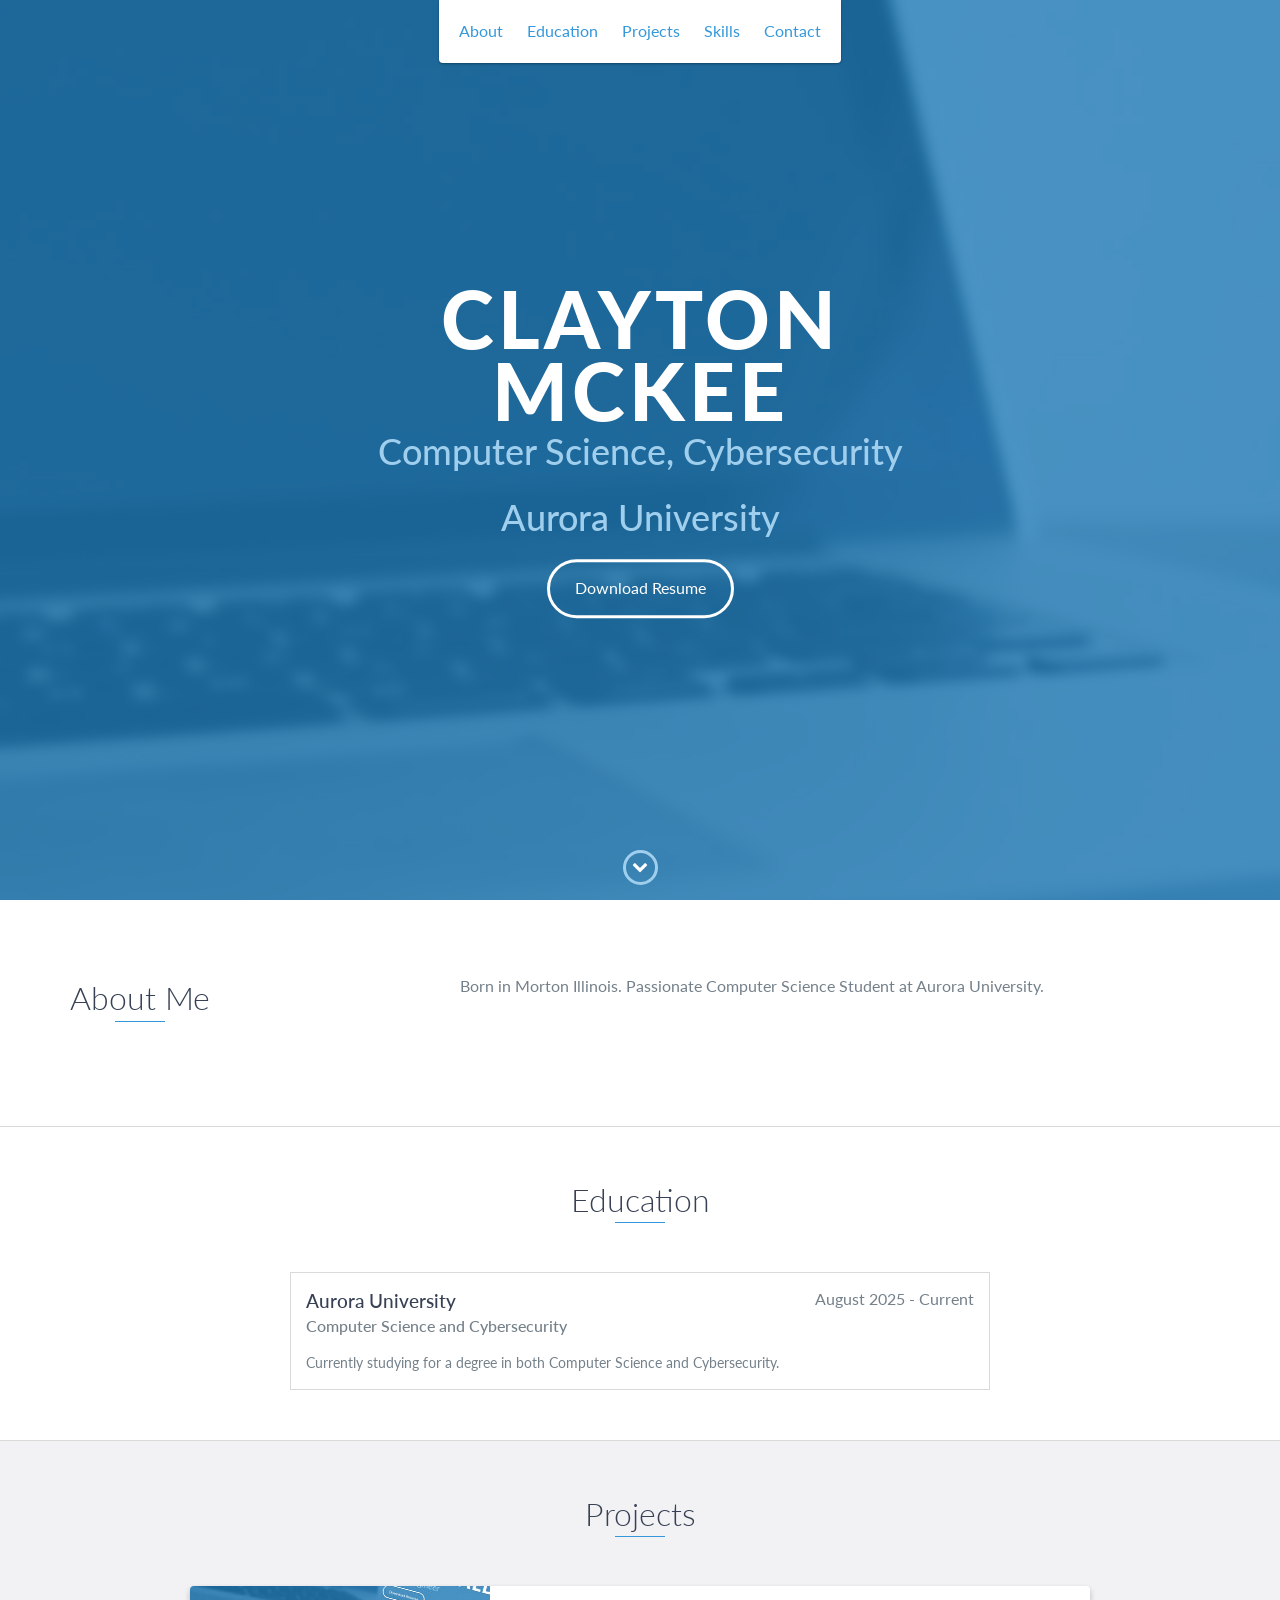
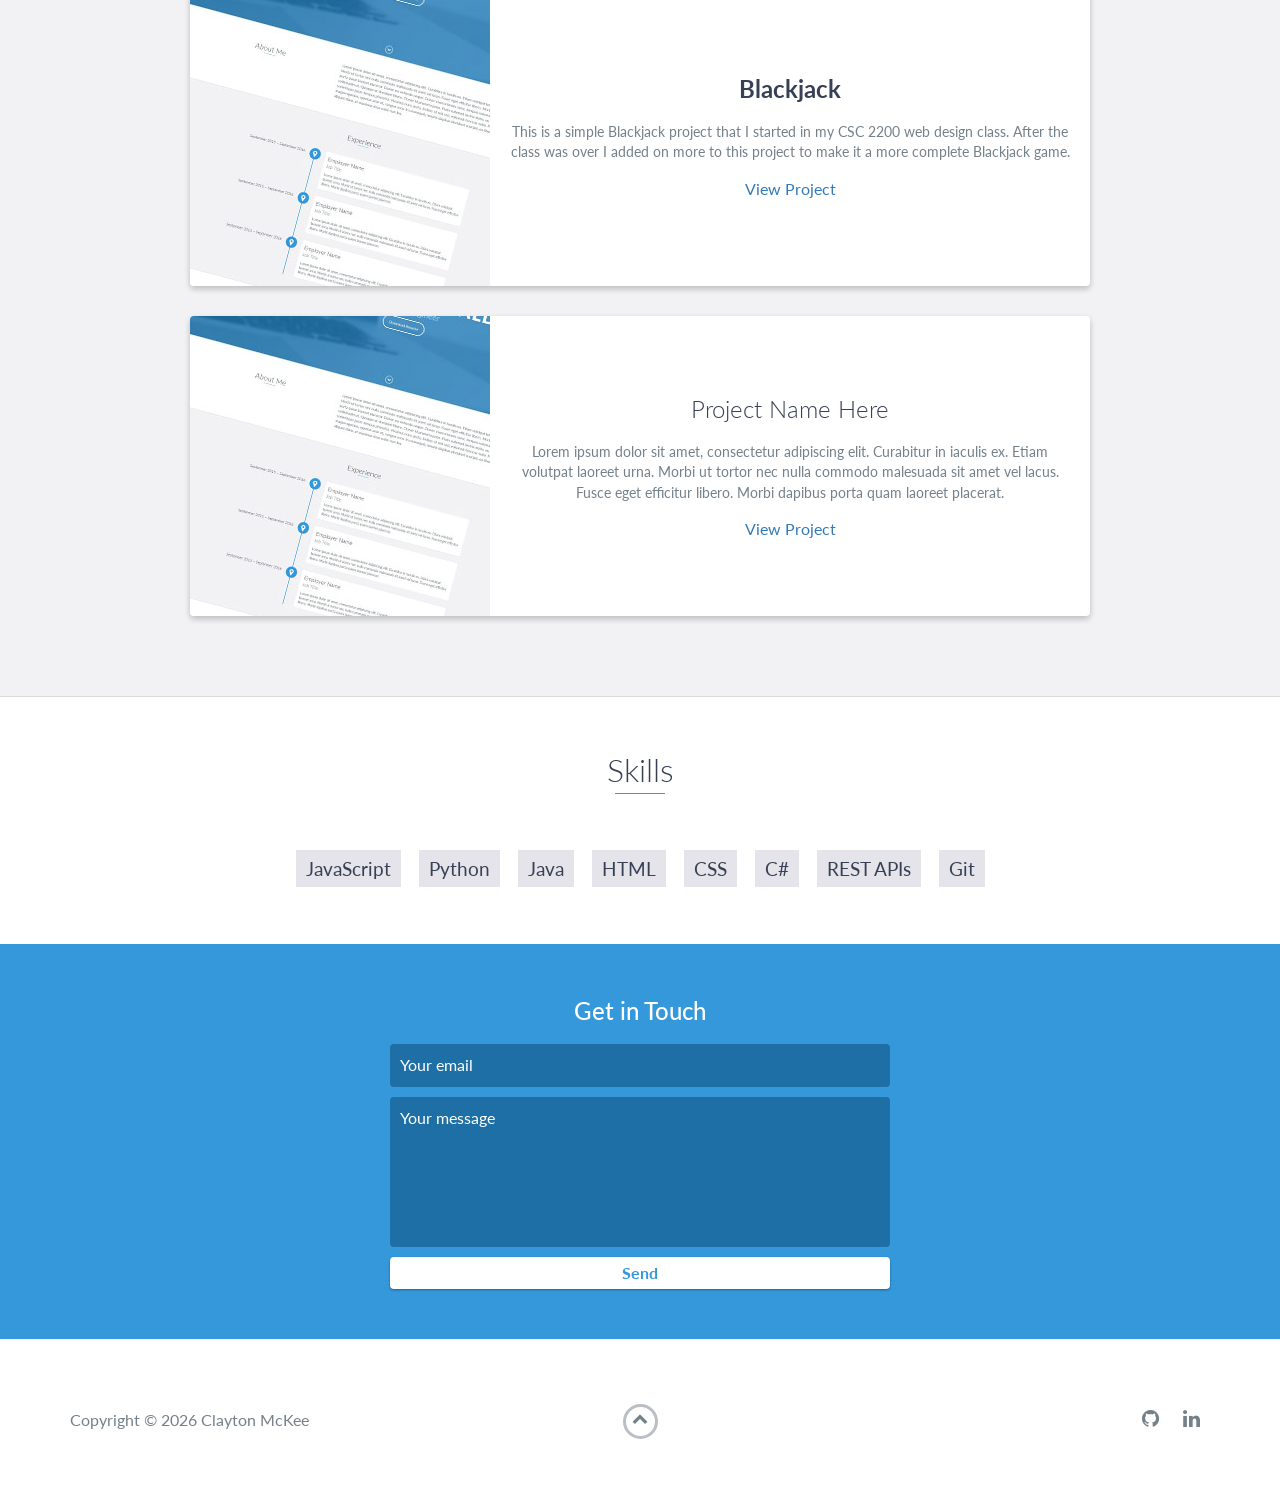
==== index.html @ 738357cd "added blackjack project" ====
<!DOCTYPE html>
<html class="no-js" lang="en">

<head>
    <meta charset="utf-8">
    <meta http-equiv="X-UA-Compatible" content="IE=edge">
    <meta name="viewport" content="width=device-width, initial-scale=1">
    <title>Clayton McKee Portfolio</title>
    <link rel="shortcut icon" href="favicon.ico" type="image/x-icon">
    <link rel="icon" href="favicon.ico" type="image/x-icon">
    <link href="https://fonts.googleapis.com/css?family=Lato:300,400,700,900" rel="stylesheet">
    <link rel="stylesheet" href="libs/font-awesome/css/font-awesome.min.css">
    <link href="css/bootstrap.min.css" rel="stylesheet">
    <link href="css/styles.css" rel="stylesheet">
</head>

<body>
<div id="mobile-menu-open" class="shadow-large">
    <i class="fa fa-bars" aria-hidden="true"></i>
</div>
<!-- End #mobile-menu-toggle -->
<header>
    <div id="mobile-menu-close">
        <span>Close</span> <i class="fa fa-times" aria-hidden="true"></i>
    </div>
    <ul id="menu" class="shadow">
        <li>
            <a href="#about">About</a>
        </li>
<!--        <li>-->
<!--            <a href="#experience">Experience</a>-->
<!--        </li>-->
        <li>
            <a href="#education">Education</a>
        </li>
        <li>
            <a href="#projects">Projects</a>
        </li>
        <li>
            <a href="#skills">Skills</a>
        </li>
        <li>
            <a href="#contact">Contact</a>
        </li>
    </ul>
</header>
<!-- End header -->

<div id="lead">
    <div id="lead-content">
        <h1>Clayton McKee</h1>
        <h2>Computer Science, Cybersecurity</h2>
        <h2>Aurora University</h2>
        <a href="#" class="btn-rounded-white">Download Resume</a>
    </div>
    <!-- End #lead-content -->

    <div id="lead-overlay"></div>

    <div id="lead-down">
            <span>
                <i class="fa fa-chevron-down" aria-hidden="true"></i>
            </span>
    </div>
    <!-- End #lead-down -->
</div>
<!-- End #lead -->

<div id="about">
    <div class="container">
        <div class="row">
            <div class="col-md-4">
                <h2 class="heading">About Me</h2>
            </div>
            <div class="col-md-8">
                <p>
                    Born in Morton Illinois. Passionate Computer Science Student at Aurora University.
                </p>
            </div>
        </div>
    </div>
</div>
<!-- End #about -->

<!--    <div id="experience" class="background-alt">-->
<!--        <h2 class="heading">Experience</h2>-->
<!--        <div id="experience-timeline">-->
<!--            <div data-date="August 2025 – Current">-->
<!--                <h3>Employer Name</h3>-->
<!--                <h4>Job Title</h4>-->
<!--                <p>-->
<!--                    Lorem ipsum dolor sit amet, consectetur adipiscing elit. Curabitur in iaculis ex. Etiam volutpat laoreet urna. Morbi ut tortor nec nulla commodo malesuada sit amet vel lacus. Fusce eget efficitur libero. Morbi dapibus porta quam laoreet placerat.-->
<!--                </p>-->
<!--            </div>-->

<!--            <div data-date="September 2015 – September 2016">-->
<!--                <h3>Employer Name</h3>-->
<!--                <h4>Job Title</h4>-->
<!--                <p>-->
<!--                    Lorem ipsum dolor sit amet, consectetur adipiscing elit. Curabitur in iaculis ex. Etiam volutpat laoreet urna. Morbi ut tortor nec nulla commodo malesuada sit amet vel lacus. Fusce eget efficitur libero. Morbi dapibus porta quam laoreet placerat.-->
<!--                </p>-->
<!--            </div>-->

<!--            <div data-date="September 2015 – September 2016">-->
<!--                <h3>Employer Name</h3>-->
<!--                <h4>Job Title</h4>-->
<!--                <p>-->
<!--                    Lorem ipsum dolor sit amet, consectetur adipiscing elit. Curabitur in iaculis ex. Etiam volutpat laoreet urna. Morbi ut tortor nec nulla commodo malesuada sit amet vel lacus. Fusce eget efficitur libero. Morbi dapibus porta quam laoreet placerat.-->
<!--                </p>-->
<!--            </div>-->
<!--        </div>-->
<!--    </div>-->
<!-- End #experience -->

<div id="education">
    <h2 class="heading">Education</h2>
    <div class="education-block">
        <h3>Aurora University</h3>
        <span class="education-date">August 2025 - Current</span>
        <h4>Computer Science and Cybersecurity</h4>
        <p>
            Currently studying for a degree in both Computer Science and Cybersecurity.
        </p>
    </div>
    <!-- End .education-block -->

    <!--        <div class="education-block">-->
    <!--            <h3>University of Ottawa</h3>-->
    <!--            <span class="education-date">Sept 2016 - Sept 2017</span>-->
    <!--            <h4>Bachelor of Science in Computer Science</h4>-->
    <!--            <ul>-->
    <!--                <li>-->
    <!--                    Lorem ipsum dolor sit amet, consectetur adipiscing elit.-->
    <!--                </li>-->
    <!--                <li>-->
    <!--                    Lorem ipsum dolor sit amet, consectetur adipiscing elit.-->
    <!--                </li>-->
    <!--                <li>-->
    <!--                    Lorem ipsum dolor sit amet, consectetur adipiscing elit.-->
    <!--                </li>-->
    <!--            </ul>-->
    <!--        </div>-->
    <!-- End .education-block -->
</div>
<!-- End #education -->

<div id="projects" class="background-alt">
    <h2 class="heading">Projects</h2>
    <div class="container">
        <div class="row">
            <div class="project shadow-large">
                <div class="project-image">
                    <img src="images/project.jpg"/>
                </div>
                <!-- End .project-image -->
                <div class="project-info">
                    <h3><b>Blackjack</b></h3>
                    <p>
                        This is a simple Blackjack project that I started in my CSC 2200 web design class.
                        After the class was over I added on more to this project to make it a more complete Blackjack game.
                    </p>
                    <a href="http://45.55.136.114/~cmckee01/CardGameProject/BlackJackAsgn.html">View Project</a>
                </div>
                <!-- End .project-info -->
            </div>
            <!-- End .project -->

            <div class="project shadow-large">
                <div class="project-image">
                    <img src="images/project.jpg"/>
                </div>
                <!-- End .project-image -->
                <div class="project-info">
                    <h3>Project Name Here</h3>
                    <p>
                        Lorem ipsum dolor sit amet, consectetur adipiscing elit. Curabitur in iaculis ex. Etiam volutpat
                        laoreet urna. Morbi ut tortor nec nulla commodo malesuada sit amet vel lacus. Fusce eget
                        efficitur libero. Morbi dapibus porta quam laoreet placerat.
                    </p>
                    <a href="#">View Project</a>
                </div>
                <!-- End .project-info -->
            </div>
            <!-- End .project -->
        </div>
    </div>
</div>
<!-- End #projects -->

<div id="skills">
    <h2 class="heading">Skills</h2>
    <ul>
        <li>JavaScript</li>
        <li>Python</li>
        <li>Java</li>
        <li>HTML</li>
        <li>CSS</li>
        <li>C#</li>
        <li>REST APIs</li>
        <li>Git</li>
    </ul>
</div>
<!-- End #skills -->

<div id="contact">
    <h2>Get in Touch</h2>
    <div id="contact-form">
        <form method="POST" action="https://formspree.io/f/xpqbwrgk">
            <input type="hidden" name="_subject" value="Contact request from personal website"/>
            <input type="email" name="_replyto" placeholder="Your email" required>
            <textarea name="message" placeholder="Your message" required></textarea>
            <button type="submit">Send</button>
        </form>
    </div>
    <!-- End #contact-form -->
</div>
<!-- End #contact -->

<footer>
    <div class="container">
        <div class="row">
            <div class="col-sm-5 copyright">
                <p>
                    Copyright &copy; 2026 Clayton McKee
                </p>
            </div>
            <div class="col-sm-2 top">
                    <span id="to-top">
                        <i class="fa fa-chevron-up" aria-hidden="true"></i>
                    </span>
            </div>
            <div class="col-sm-5 social">
                <ul>
                    <li>
                        <a href="https://github.com/cmckee318?tab=overview&from=2026-04-01&to=2026-04-29" target="_blank"><i class="fa fa-github"
                                                                         aria-hidden="true"></i></a>
                    </li>
<!--                    <li>-->
<!--                        <a href="https://stackoverflow.com/" target="_blank"><i class="fa fa-stack-overflow"-->
<!--                                                                                aria-hidden="true"></i></a>-->
<!--                    </li>-->
                    <li>
                        <a href="https://www.linkedin.com/in/clayton-mckee-5b3995396/" target="_blank"><i class="fa fa-linkedin"
                                                                           aria-hidden="true"></i></a>
                    </li>
<!--                    <li>-->
<!--                        <a href="https://www.facebook.com/" target="_blank"><i class="fa fa-facebook"-->
<!--                                                                               aria-hidden="true"></i></a>-->
<!--                    </li>-->
<!--                    <li>-->
<!--                        <a href="https://twitter.com/" target="_blank"><i class="fa fa-twitter" aria-hidden="true"></i></a>-->
<!--                    </li>-->
<!--                    <li>-->
<!--                        <a href="https://plus.google.com/" target="_blank"><i class="fa fa-google-plus"-->
<!--                                                                              aria-hidden="true"></i></a>-->
<!--                    </li>-->
                </ul>
            </div>
        </div>
    </div>
</footer>
<!-- End footer -->

<script src="https://ajax.googleapis.com/ajax/libs/jquery/1.12.4/jquery.min.js"></script>
<script src="js/scripts.min.js"></script>
</body>

</html>
---- css/styles.css ----
/*!
    Title: Dev Portfolio Template
    Version: 1.2.2
    Last Change: 03/25/2020
    Author: Ryan Fitzgerald
    Repo: https://github.com/RyanFitzgerald/devportfolio-template
    Issues: https://github.com/RyanFitzgerald/devportfolio-template/issues

    Description: This file contains all the styles associated with the page
    that don't come from third party libraries. This file gets compiled using
    Gulp and send to the /css folder which is then loaded on the page.
*/body{font-family:'Lato', sans-serif;font-size:16px}body.active{overflow:hidden;z-index:-1}.no-js #experience-timeline>div{background:#fff;padding:10px;margin-bottom:10px;border:1px solid #dcd9d9}.no-js #experience-timeline>div h3{font-size:1.5em;font-weight:300;color:#374054;display:inline-block;margin:0}.no-js #experience-timeline>div h4{font-size:1.2em;font-weight:300;color:#7e8890;margin:0 0 15px 0}.no-js #experience-timeline>div p{color:#74808a;font-size:0.9em;margin:0}.no-js #experience-timeline:before,.no-js #experience-timeline:after{content:none}@keyframes dropHeader{0%{transform:translateY(-100%)}100%{transform:translateY(0)}}header{position:absolute;top:0;left:0;right:0;text-align:center;z-index:10;animation-name:dropHeader;animation-iteration-count:1;animation-timing-function:ease;animation-duration:0.75s}header ul{display:inline-block;background:#fff;text-align:center;padding:10px;margin:0;border-bottom-right-radius:4px;border-bottom-left-radius:4px}header li{display:inline-block}header a{display:block;color:#3498db;padding:10px}header a:hover{color:#217dbb;text-decoration:none;background:#eee;border-radius:4px}header a:focus{color:#3498db;text-decoration:none}header.active{display:block}header.sticky{position:fixed;z-index:999}#menu.active{display:block}#mobile-menu-open{display:none;cursor:pointer;position:fixed;right:15px;top:10px;color:#3498db;font-size:1.5em;z-index:20;padding:0 7px;border-radius:4px;background:#fff}#mobile-menu-close{display:none;text-align:right;width:100%;background:#fff;font-size:1.5em;padding-right:15px;padding-top:10px;cursor:pointer;color:#3498db}#mobile-menu-close span{font-size:0.5em;text-transform:uppercase}#mobile-menu-close i{vertical-align:middle}footer{padding:50px 0}.copyright{padding-top:20px}.copyright p{margin:0;color:#74808a}.top{text-align:center}.top span{cursor:pointer;display:block;margin:15px auto 0 auto;width:35px;height:35px;border-radius:50%;border:3px solid #b9bfc4;text-align:center}.top i{color:#74808a}.social{text-align:right}.social ul{margin:5px 0 0 0;padding:0}.social li{display:inline-block;font-size:1.25em;list-style:none}.social a{display:block;color:#74808a;padding:10px}.social a:hover{color:#3498db}.btn-rounded-white{display:inline-block;color:#fff;padding:15px 25px;border:3px solid #fff;border-radius:30px;transition:.5s ease all}.btn-rounded-white:hover{color:#3498db;background:#fff;text-decoration:none}.shadow{box-shadow:0 1px 3px rgba(0,0,0,0.12),0 1px 2px rgba(0,0,0,0.24)}.shadow-large{box-shadow:0 3px 6px rgba(0,0,0,0.08),0 3px 6px rgba(0,0,0,0.15)}.heading{position:relative;display:inline-block;font-size:2em;font-weight:300;margin:0 0 30px 0}.heading:after{position:absolute;content:'';top:100%;height:1px;width:50px;left:0;right:0;margin:0 auto;background:#3498db}.background-alt{background:#f2f2f5}#lead{position:relative;height:100vh;min-height:500px;max-height:1080px;background:url(../images/lead-bg.jpg);background-size:cover;padding:15px;overflow:hidden}#lead-content{position:absolute;z-index:10;top:50%;left:50%;transform:translate(-50%, -50%);text-align:center}#lead-content h1,#lead-content h2{margin:0}#lead-content h1{color:#fff;font-weight:900;font-size:5em;text-transform:uppercase;letter-spacing:0.05em;line-height:0.9em}#lead-content h2{color:#a0cfee;font-weight:500;font-size:2.25em;margin-bottom:15px}#lead-overlay{position:absolute;height:100%;width:100%;top:0;right:0;bottom:0;left:0;background:rgba(33,125,187,0.8);z-index:1}#lead-down{position:absolute;left:0;right:0;width:100%;text-align:center;z-index:10;bottom:15px;color:#fff}#lead-down span{cursor:pointer;display:block;margin:0 auto;width:35px;height:35px;border-radius:50%;border:3px solid #a0cfee;text-align:center}#lead-down i{animation:pulsate 1.5s ease;animation-iteration-count:infinite;padding-top:5px}@keyframes pulsate{0%{transform:scale(1, 1)}50%{transform:scale(1.2, 1.2)}100%{transform:scale(1, 1)}}#about{padding:75px 15px;border-bottom:1px solid #dcd9d9}#about h2{color:#374054}#about p{color:#74808a;margin:0}#experience{padding:50px 15px;text-align:center;border-bottom:1px solid #dcd9d9}#experience h2{color:#374054}#experience-timeline{margin:30px auto 0 auto;position:relative;max-width:1000px}#experience-timeline:before{position:absolute;content:'';top:0;bottom:0;left:303px;right:auto;height:100%;width:3px;background:#3498db;z-index:0}#experience-timeline:after{position:absolute;content:'';width:3px;height:40px;background:#3498db;background:linear-gradient(to bottom, #3498db, rgba(52,152,219,0));top:100%;left:303px}.vtimeline-content{margin-left:350px;background:#fff;border:1px solid #e6e6e6;padding:15px;border-radius:3px;text-align:left}.vtimeline-content h3{font-size:1.5em;font-weight:300;color:#374054;display:inline-block;margin:0}.vtimeline-content h4{font-size:1.2em;font-weight:300;color:#7e8890;margin:0 0 15px 0}.vtimeline-content p{color:#74808a;font-size:0.9em;margin:0}.vtimeline-point{position:relative;display:block;vertical-align:top;margin-bottom:30px}.vtimeline-icon{position:relative;color:#fff;width:50px;height:50px;background:#3498db;border-radius:50%;float:left;z-index:99;margin-left:280px}.vtimeline-icon i{display:block;font-size:2em;margin-top:10px}.vtimeline-date{width:260px;text-align:right;position:absolute;left:0;top:10px;font-weight:300;color:#374054}#education{padding:50px 15px 20px 15px;border-bottom:1px solid #dcd9d9;text-align:center}#education h2{color:#374054;margin-bottom:50px}.education-block{max-width:700px;margin:0 auto 30px auto;padding:15px;border:1px solid #dcd9d9;text-align:left}.education-block h3{font-weight:500;float:left;margin:0;color:#374054}.education-block span{color:#74808a;float:right}.education-block h4{color:#74808a;clear:both;font-weight:500;margin:0 0 15px 0}.education-block p,.education-block ul{margin:0;color:#74808a;font-size:0.9em}.education-block ul{padding:0 0 0 15px}#projects{padding:50px 15px;border-bottom:1px solid #dcd9d9;text-align:center}#projects h2{color:#374054;margin-bottom:50px}.project{position:relative;max-width:900px;margin:0 auto 30px auto;overflow:hidden;background:#fff;border-radius:4px}.project-image{float:left}.project-info{position:absolute;top:50%;transform:translateY(-50%);margin-left:300px;padding:15px}.project-info h3{font-size:1.5em;font-weight:300;color:#374054;margin:0 0 15px 0}.project-info p{color:#74808a;margin:0 0 15px 0;font-size:0.9em}.no-image .project-info{position:relative;margin:0;padding:30px 15px;transform:none}#more-projects{display:none}#skills{padding:50px 15px;text-align:center}#skills h2{color:#374054;margin-bottom:50px}#skills ul{display:block;margin:0 auto;padding:0;max-width:800px}#skills li{display:inline-block;margin:7px;padding:5px 10px;color:#374054;background:#e4e4ea;list-style:none;cursor:default;font-size:1.2em}#contact{padding:50px 15px;background:#3498db;text-align:center}#contact h2{margin:0 0 15px 0;color:#fff;font-weight:500}#contact-form{max-width:500px;margin:0 auto}#contact-form input,#contact-form textarea{display:block;width:100%;padding:10px;border-radius:4px;border:none;margin-bottom:10px;background:#1d6fa5;color:#fff;transition:.5s ease all}#contact-form input::-webkit-input-placeholder,#contact-form textarea::-webkit-input-placeholder{color:#fff}#contact-form input:-moz-placeholder,#contact-form textarea:-moz-placeholder{color:#fff;opacity:1}#contact-form input::-moz-placeholder,#contact-form textarea::-moz-placeholder{color:#fff;opacity:1}#contact-form input:-ms-input-placeholder,#contact-form textarea:-ms-input-placeholder{color:#fff}#contact-form input:focus,#contact-form textarea:focus{outline:none;background:#16527a}#contact-form textarea{height:150px;resize:none}#contact-form button{display:block;width:100%;background:#fff;border-radius:4px;padding:5px 10px;border:none;color:#3498db;font-weight:700;box-shadow:0 1px 3px rgba(0,0,0,0.12),0 1px 2px rgba(0,0,0,0.24);transition:.5s ease all}#contact-form button:hover{box-shadow:0 10px 20px rgba(0,0,0,0.19),0 6px 6px rgba(0,0,0,0.23)}.optional-section{padding:50px 15px;text-align:center;border-top:1px solid #dcd9d9}.optional-section h2{color:#374054}.optional-section-block{max-width:700px;margin:0 auto 30px auto;padding:15px;border:1px solid #dcd9d9;background:#fff;text-align:left}.optional-section-block h3{font-weight:500;margin:0 0 15px 0;color:#374054}.optional-section-block h4{color:#74808a;clear:both;font-weight:500;margin:0 0 15px 0}.optional-section-block p,.optional-section-block ul{margin:0 0 15px 0;color:#74808a;font-size:0.9em}.optional-section-block ul{padding:0 0 0 15px}@media only screen and (max-width: 750px){#experience-timeline:before,#experience-timeline:after{left:23px}.vtimeline-date{width:auto;text-align:left;position:relative;margin-bottom:15px;display:block;margin-left:70px}.vtimeline-icon{margin-left:0}.vtimeline-content{margin-left:70px}}@media only screen and (max-width: 992px){#lead{height:auto;min-height:auto;max-height:auto;padding:100px 15px}#lead-content{position:relative;transform:none;left:auto;top:auto}#lead-content h1{font-size:3em}#lead-content h2{font-size:1.75em}#about{text-align:center}#about p{text-align:left}}@media only screen and (max-width: 768px){header{position:fixed;display:none;z-index:999;animation:none;bottom:0;height:100%}#mobile-menu-open,#mobile-menu-close{display:block}#menu{height:100%;overflow-y:auto;box-shadow:none;border-radius:0;width:100%}#menu li{display:block;margin-bottom:10px}#lead-content h1{font-size:2em}#lead-content h2{font-size:1.3em}#lead-content a{padding:10px 20px}#lead-down{display:none}.education-block h3,.education-block span{float:none}.project-image{display:none}.project-info{position:relative;margin:0;padding:30px 15px;top:auto;transform:none}footer{text-align:center}.social{text-align:center}}@media only screen and (max-width: 480px){#lead-content h1{font-size:1.5em}#lead-content h2{font-size:1em}#lead-content a{font-size:0.9em;padding:5px 10px}}
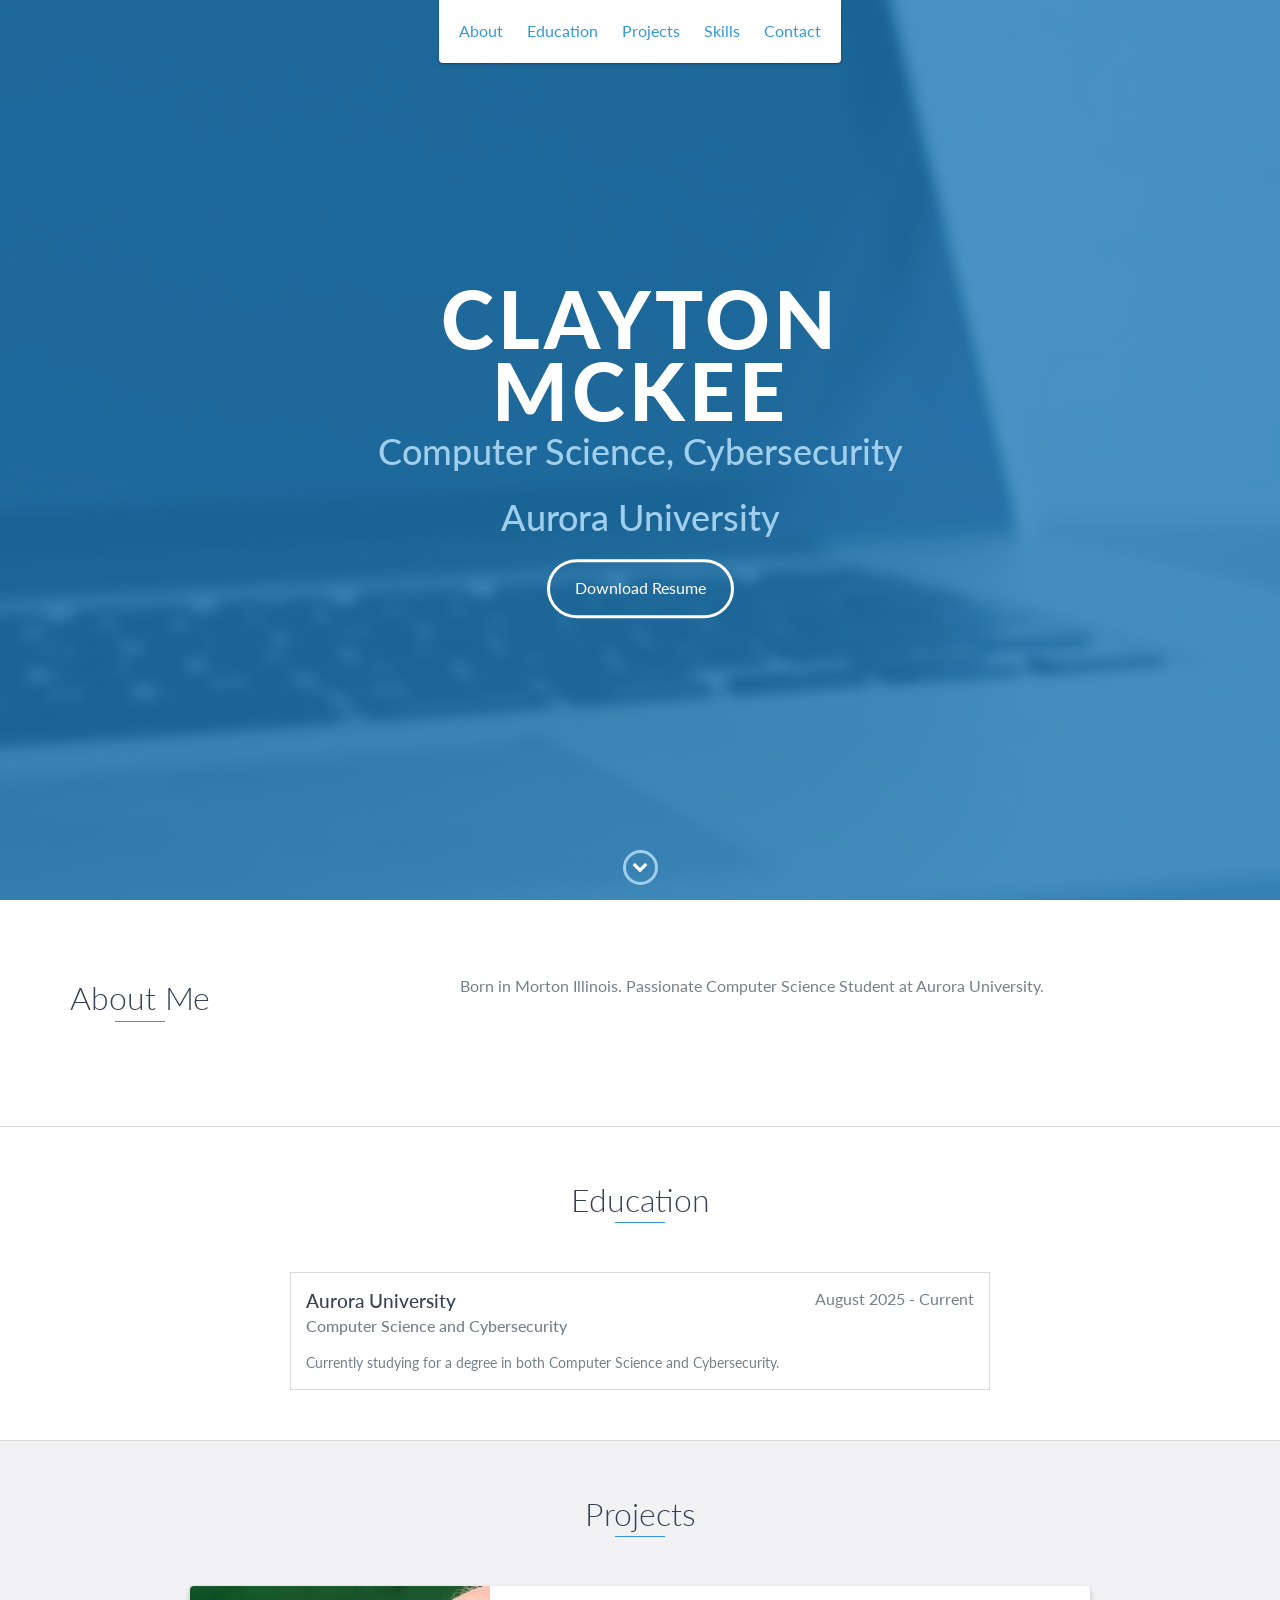
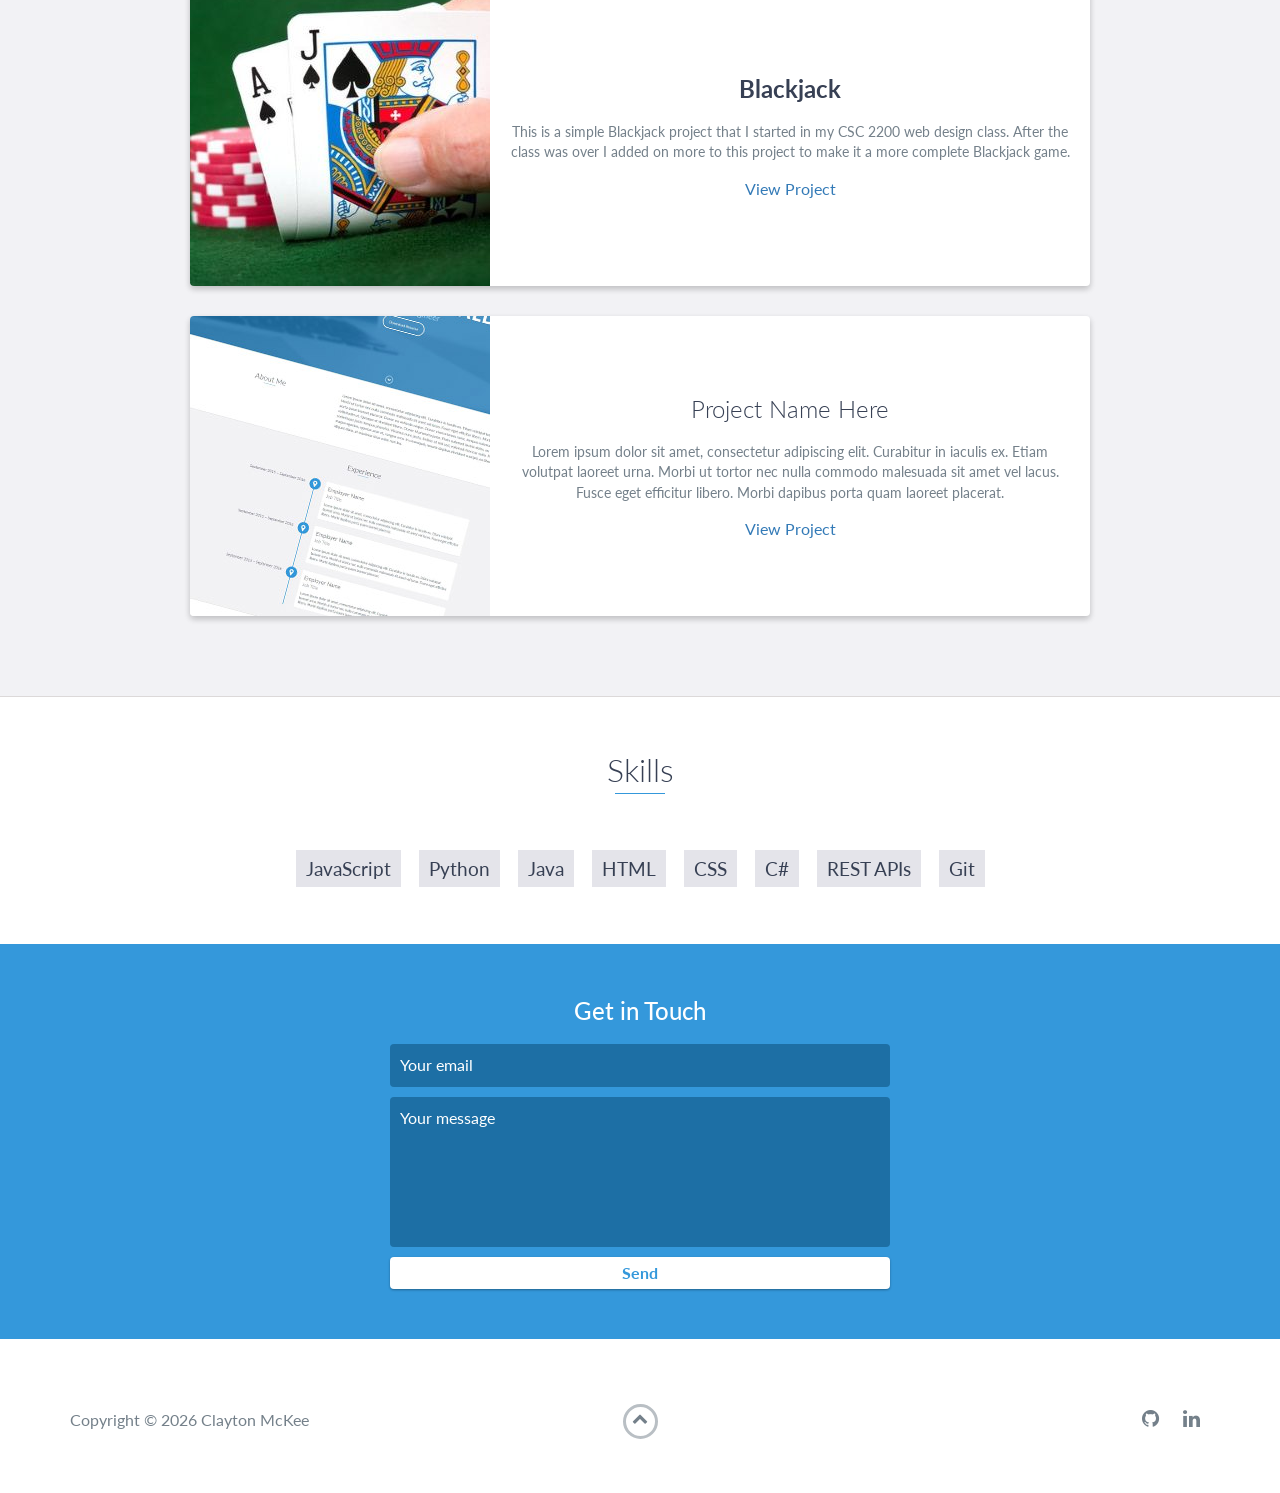
==== commit dbf1da51: "Blackjack section of project done" ====
--- a/index.html
+++ b/index.html
@@ -150,7 +150,7 @@
         <div class="row">
             <div class="project shadow-large">
                 <div class="project-image">
-                    <img src="images/project.jpg"/>
+                    <img src="images/BlackJackImg.jpg"/>
                 </div>
                 <!-- End .project-image -->
                 <div class="project-info">
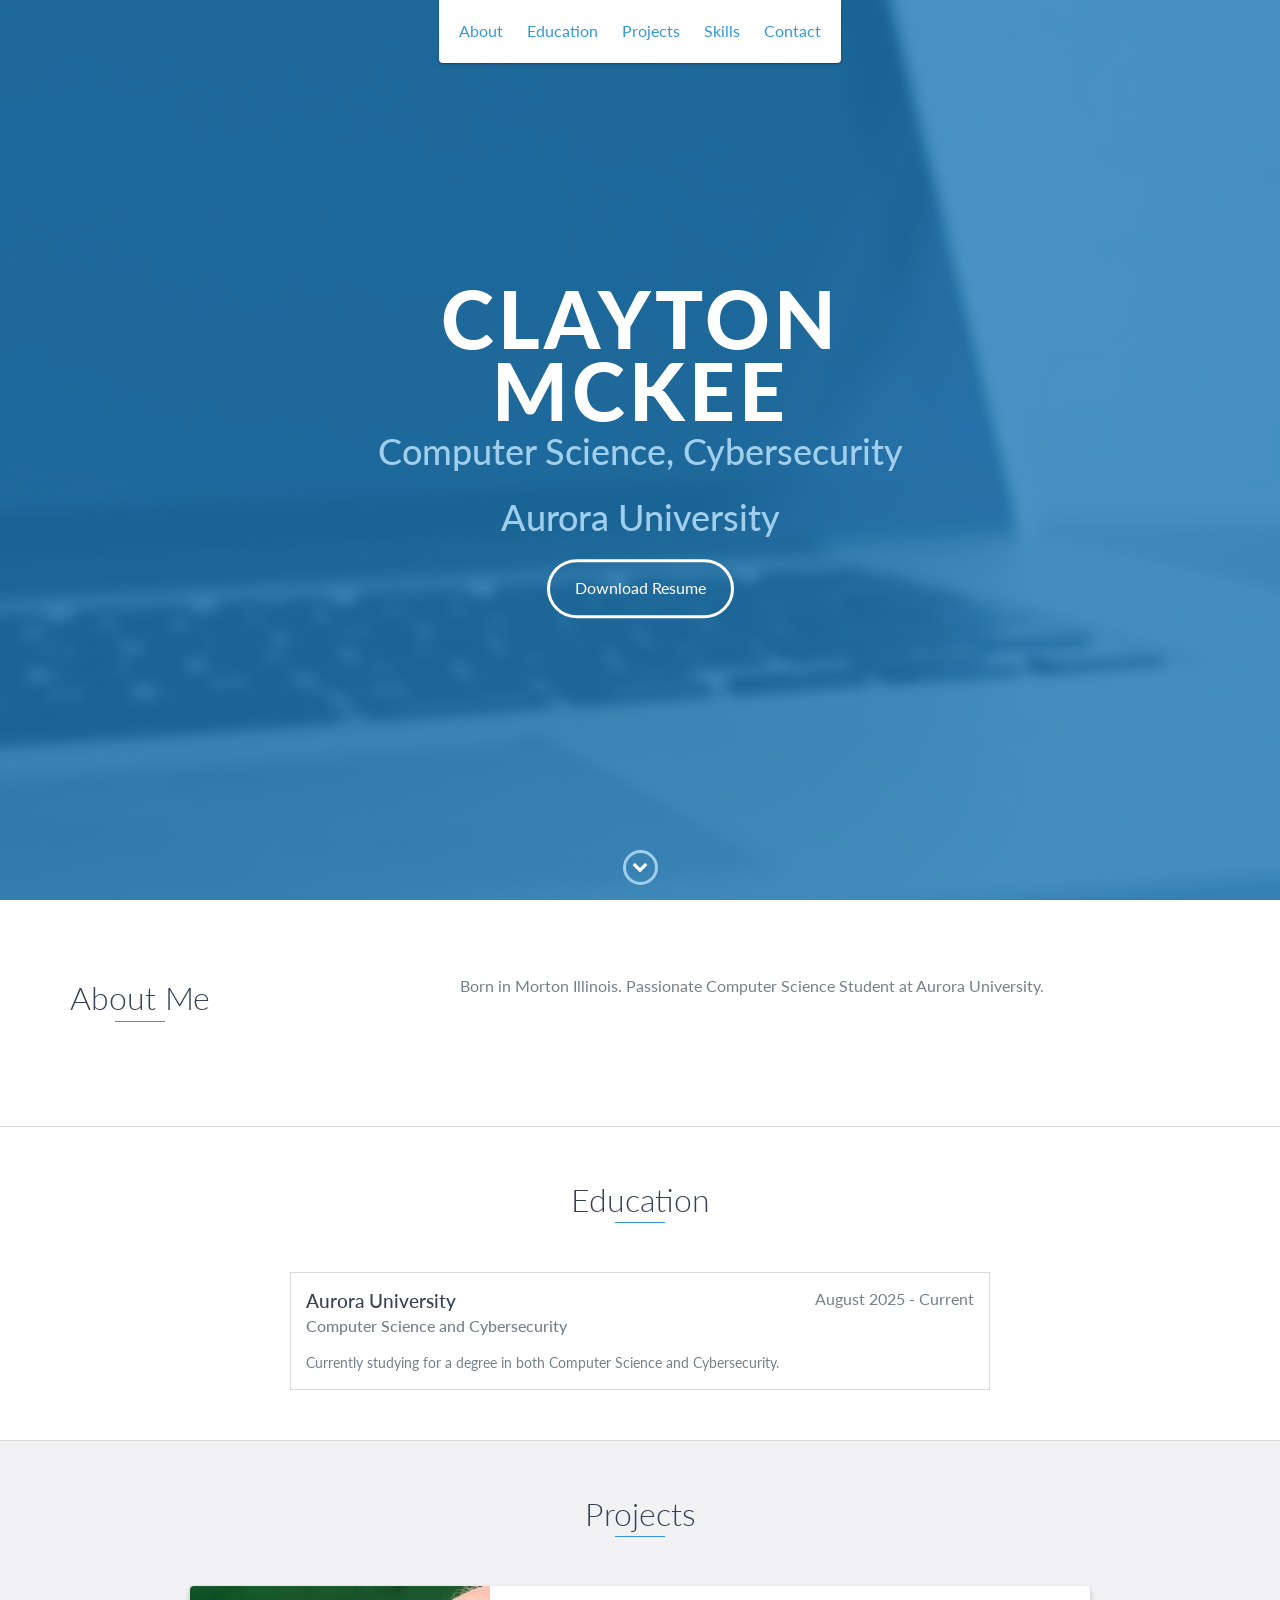
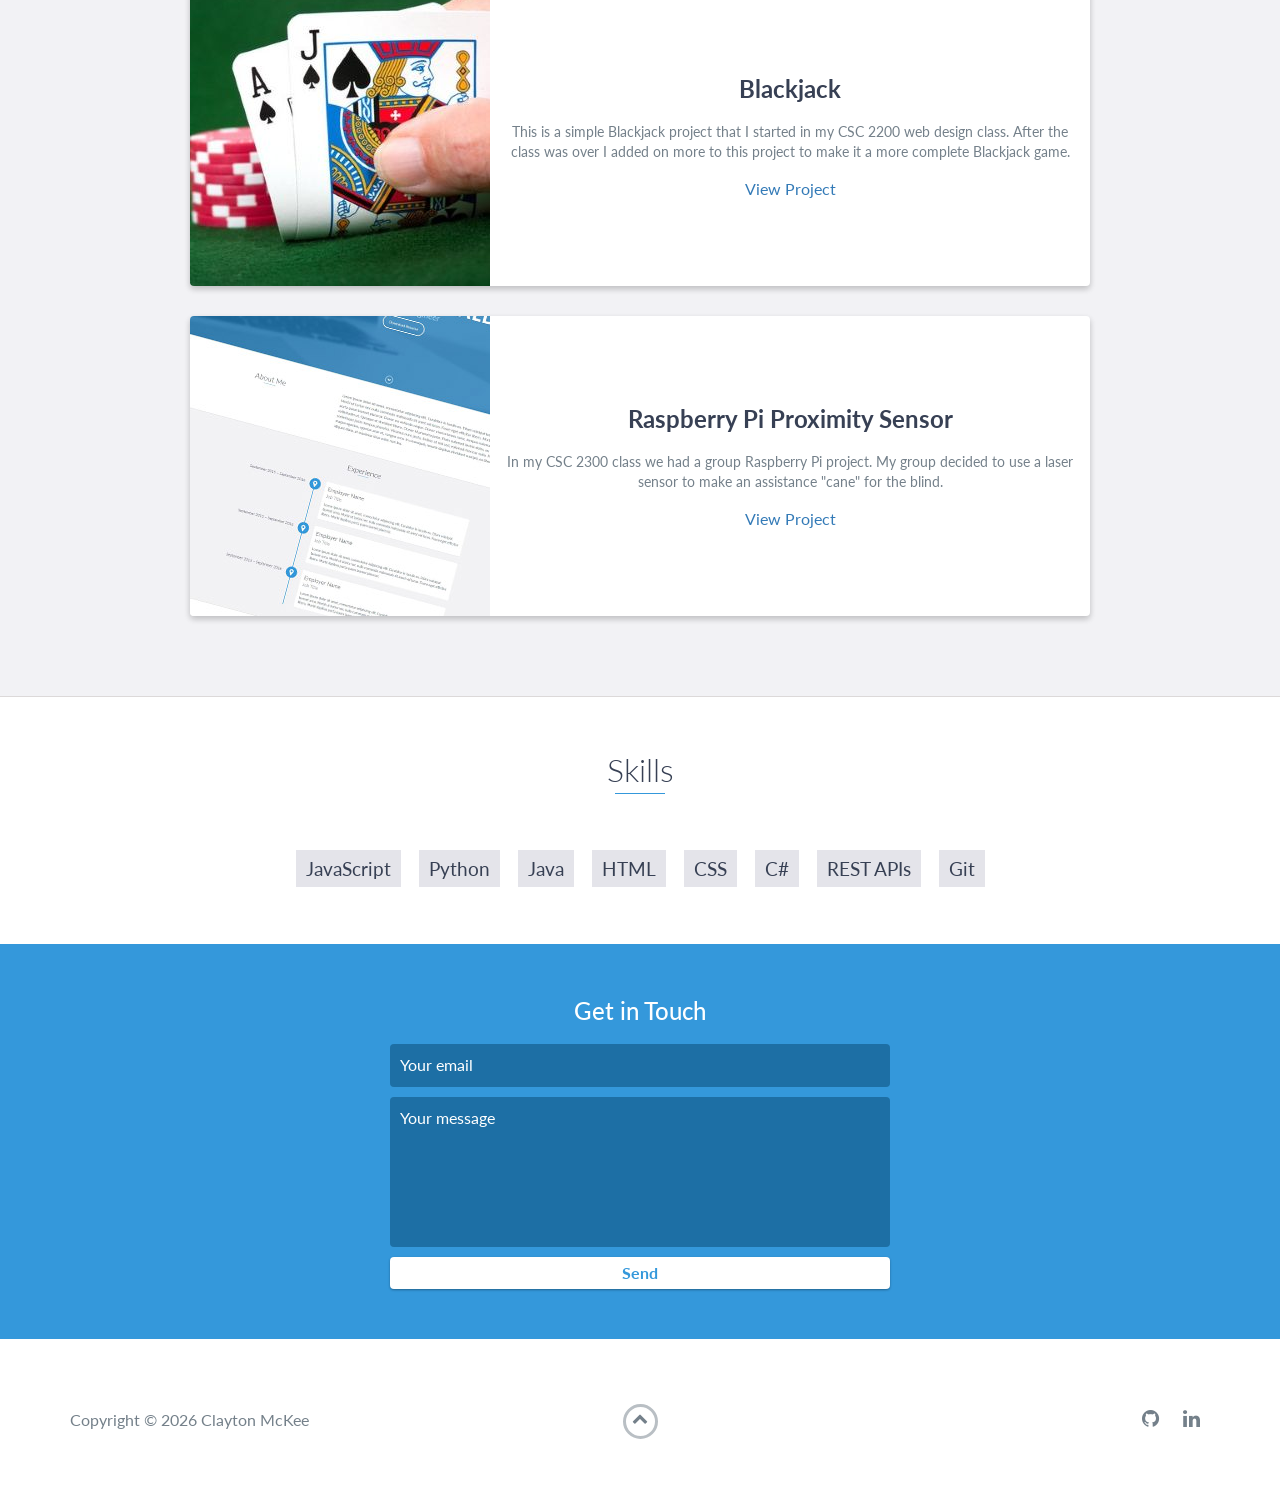
==== commit 6a4fe8d0: "CSC2300 Project Started" ====
--- a/index.html
+++ b/index.html
@@ -171,13 +171,12 @@
                 </div>
                 <!-- End .project-image -->
                 <div class="project-info">
-                    <h3>Project Name Here</h3>
+                    <h3><b>Raspberry Pi Proximity Sensor</b></h3>
                     <p>
-                        Lorem ipsum dolor sit amet, consectetur adipiscing elit. Curabitur in iaculis ex. Etiam volutpat
-                        laoreet urna. Morbi ut tortor nec nulla commodo malesuada sit amet vel lacus. Fusce eget
-                        efficitur libero. Morbi dapibus porta quam laoreet placerat.
+                        In my CSC 2300 class we had a group Raspberry Pi project.
+                        My group decided to use a laser sensor to make an assistance "cane" for the blind.
                     </p>
-                    <a href="#">View Project</a>
+                    <a href="/CSC2300project.html">View Project</a>
                 </div>
                 <!-- End .project-info -->
             </div>
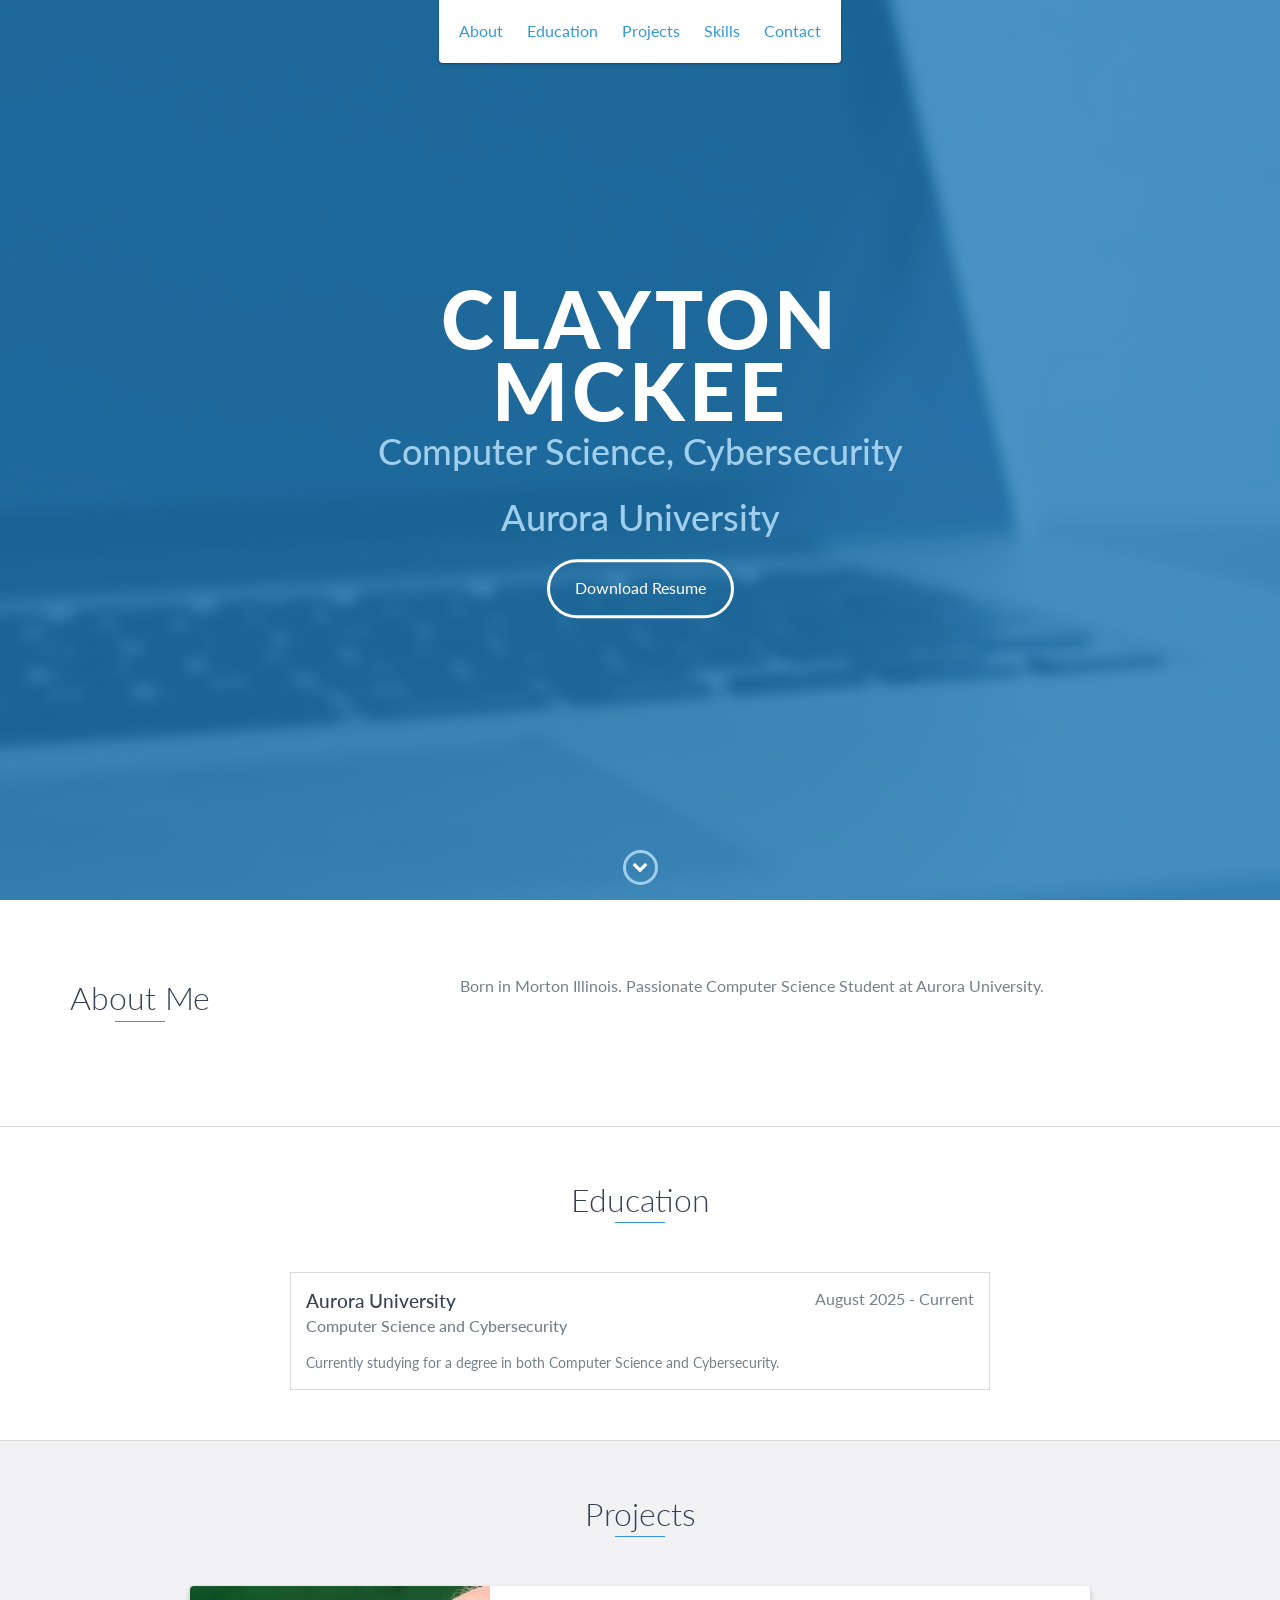
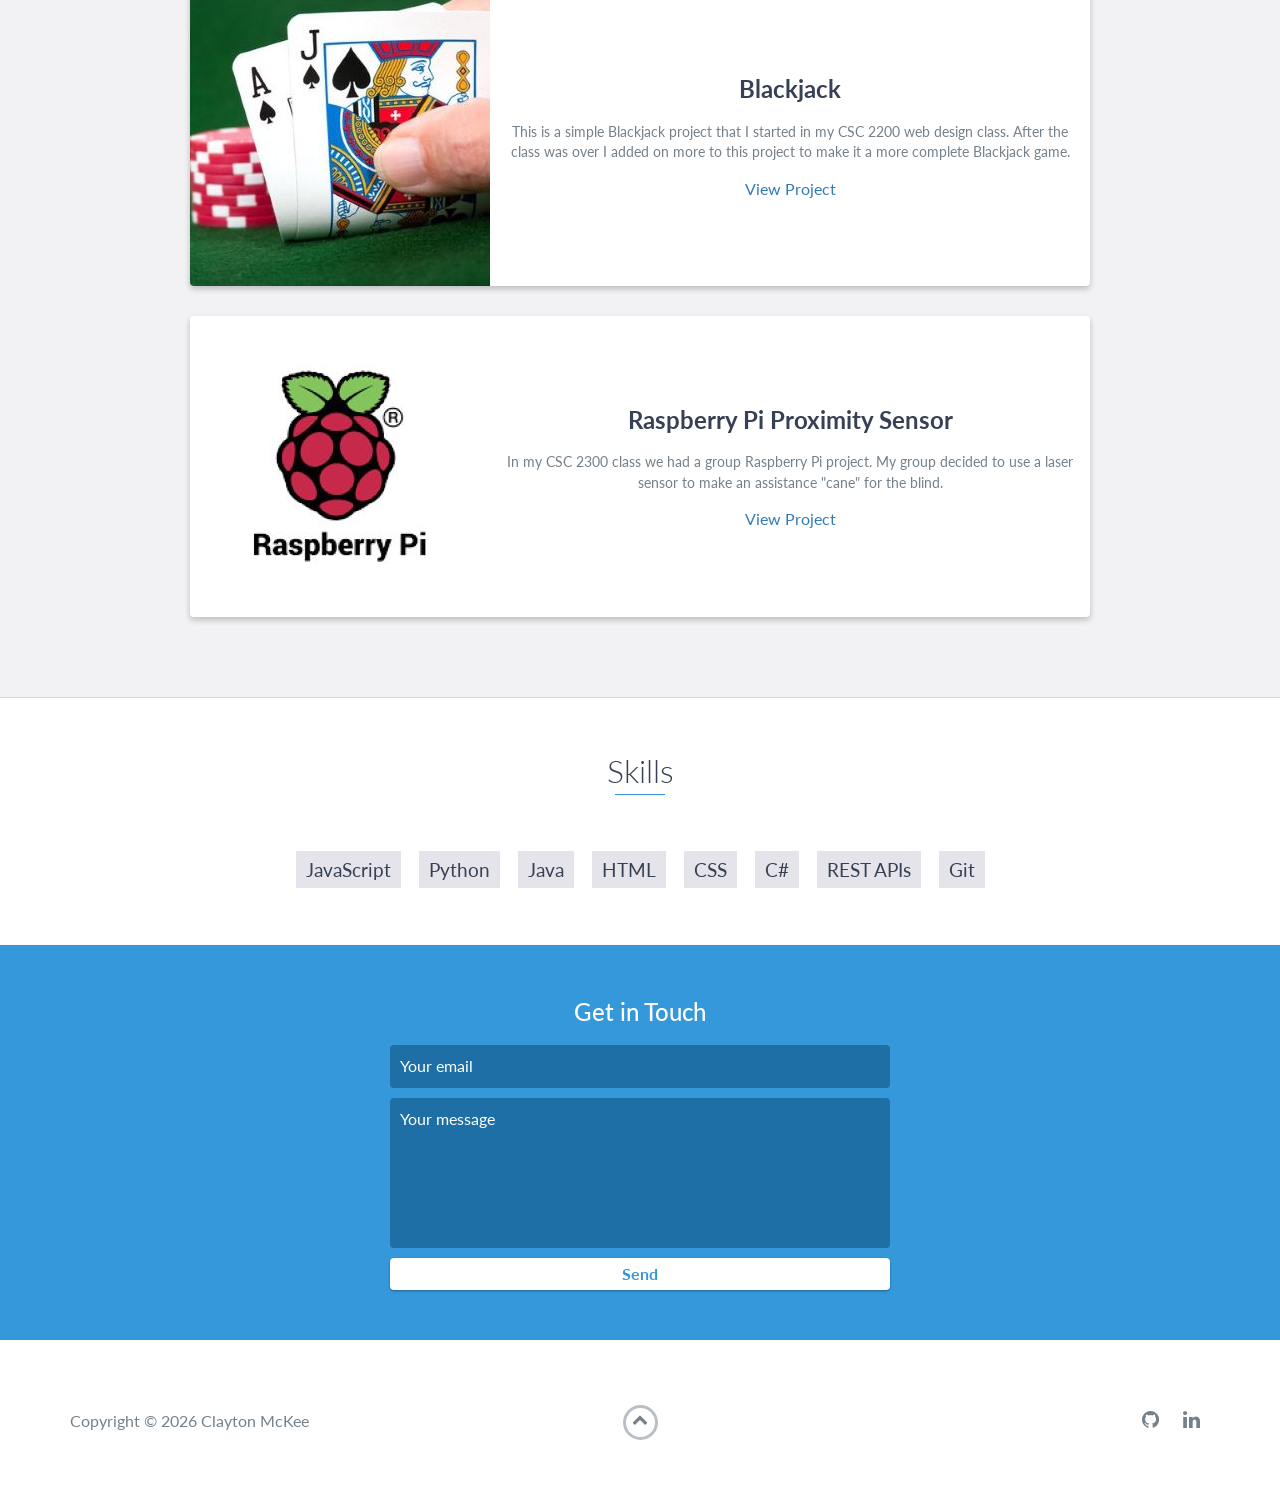
==== commit ee1d2a66: "CSC2300 Home button" ====
--- a/index.html
+++ b/index.html
@@ -167,7 +167,7 @@
 
             <div class="project shadow-large">
                 <div class="project-image">
-                    <img src="images/project.jpg"/>
+                    <img src="images/RaspberryPiImg.jpg"/>
                 </div>
                 <!-- End .project-image -->
                 <div class="project-info">
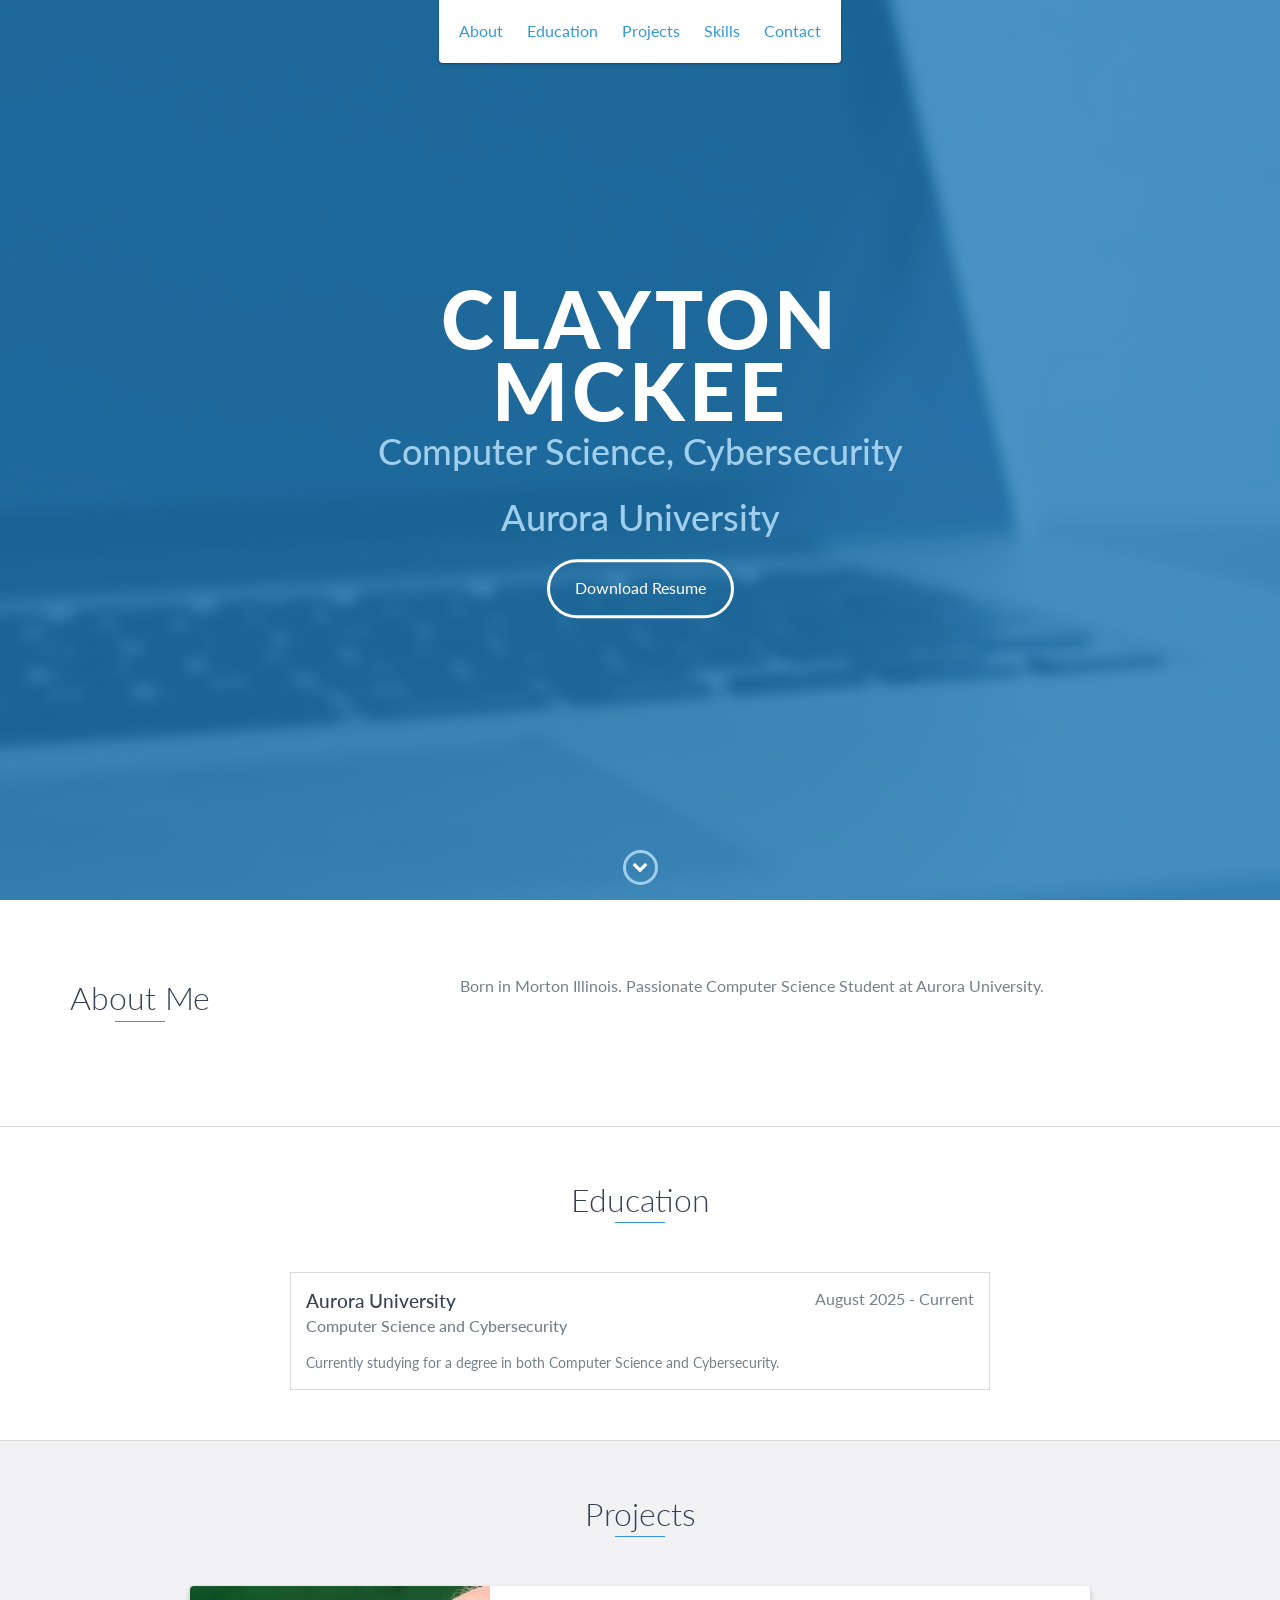
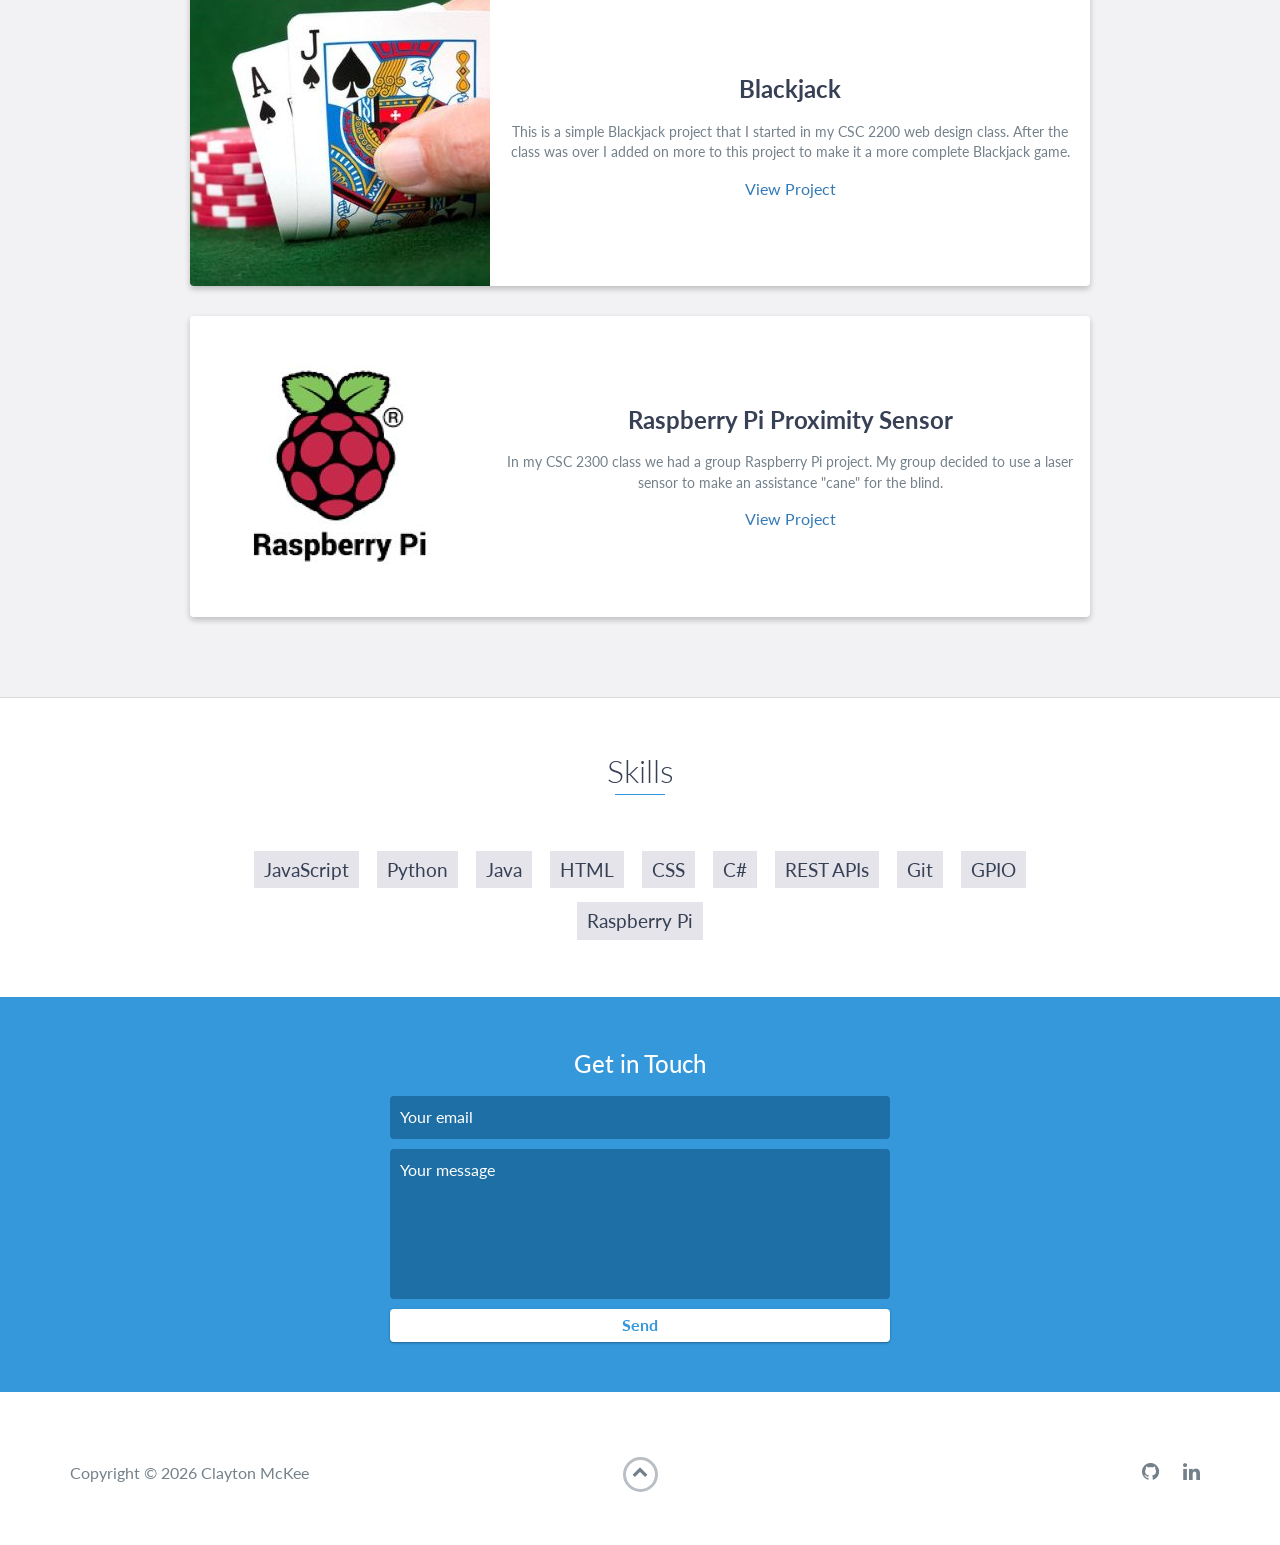
==== commit 31068dab: "Small changes to HTML" ====
--- a/index.html
+++ b/index.html
@@ -197,6 +197,9 @@
         <li>C#</li>
         <li>REST APIs</li>
         <li>Git</li>
+        <li>GPIO</li>
+        <li>Raspberry Pi</li>
+
     </ul>
 </div>
 <!-- End #skills -->
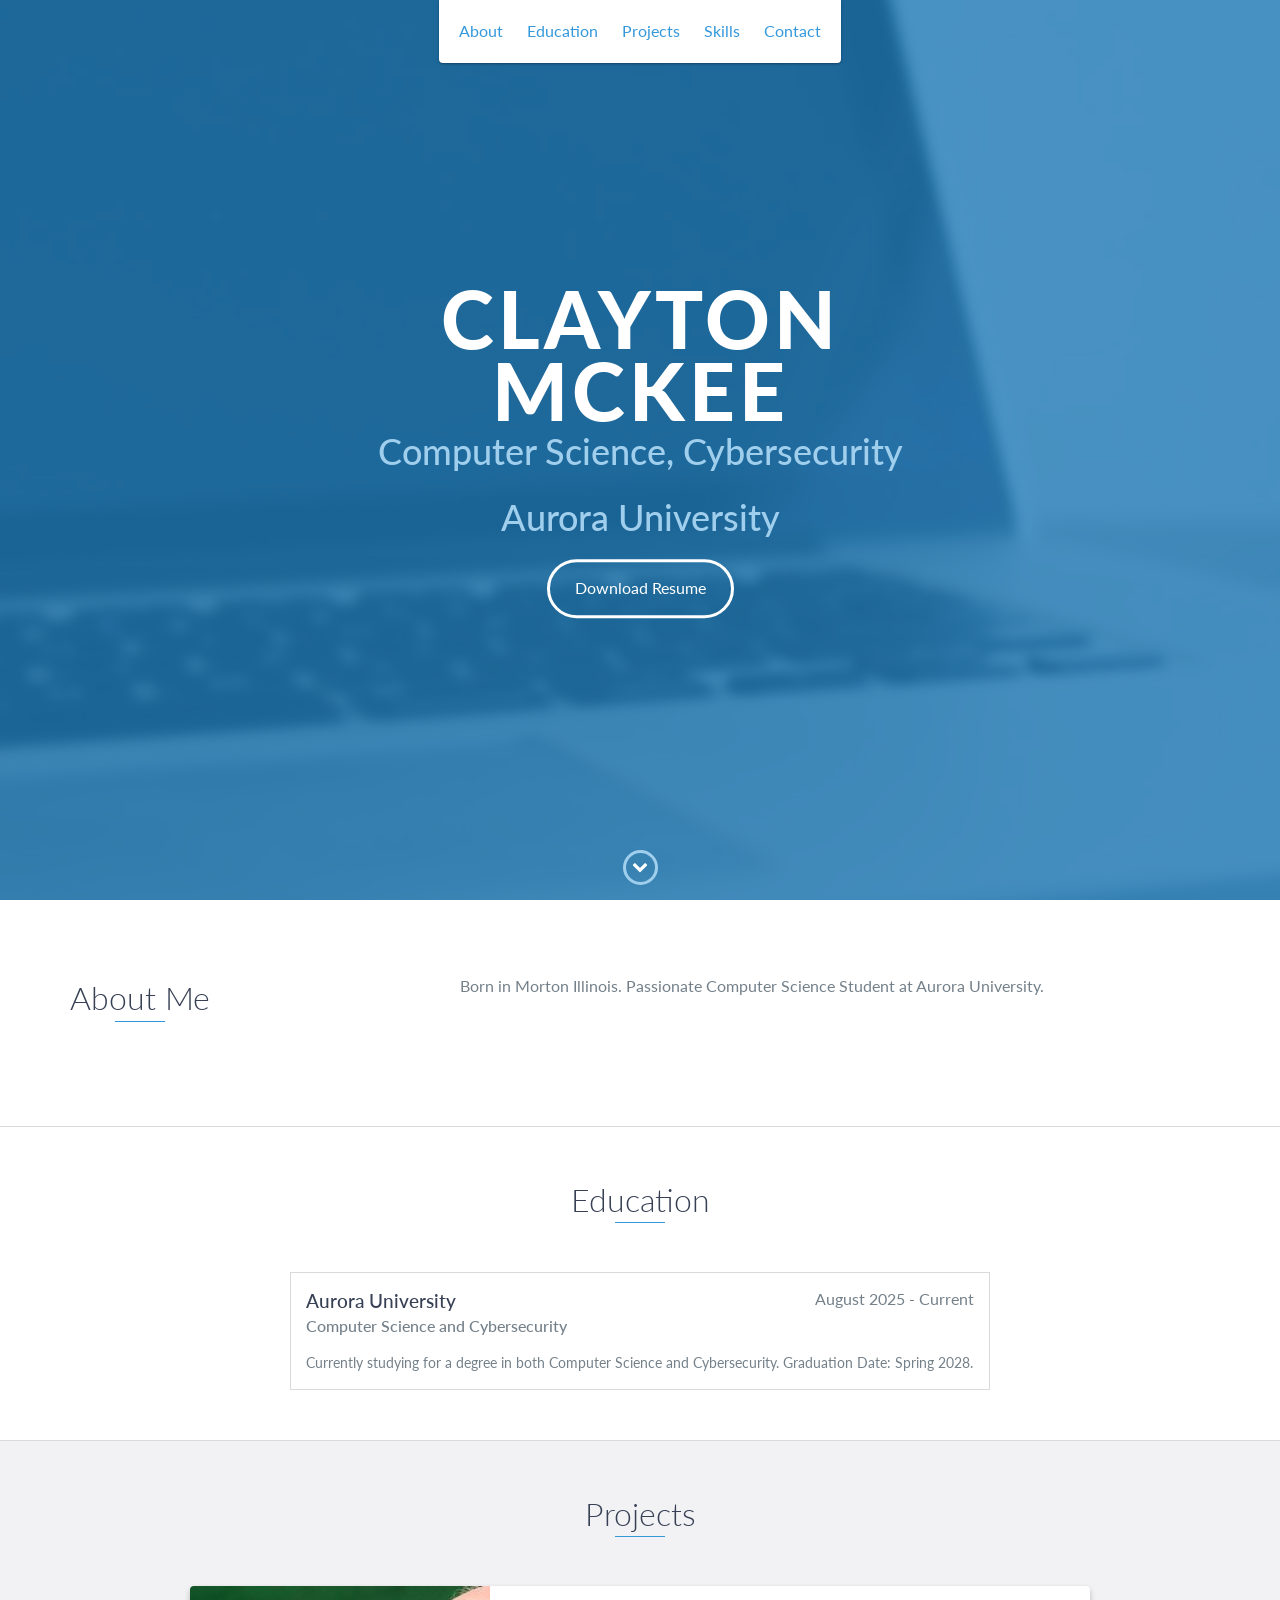
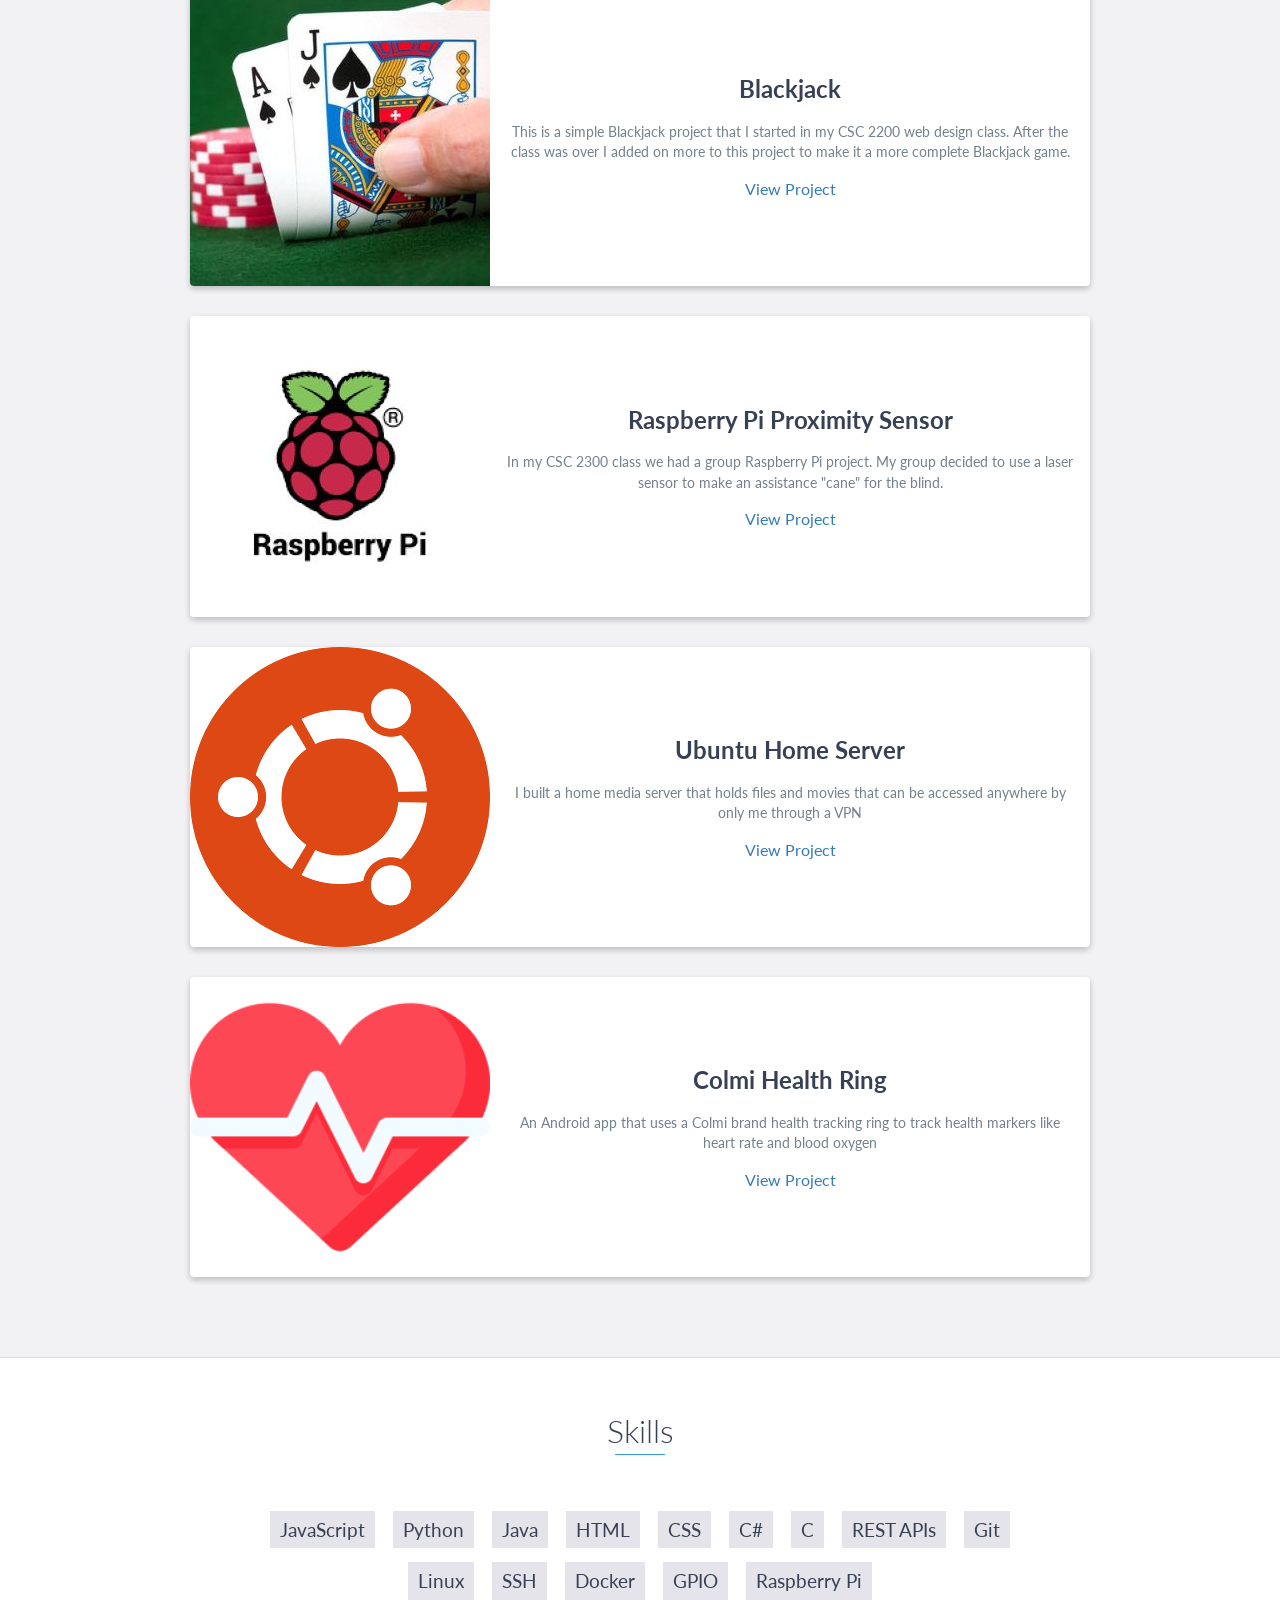
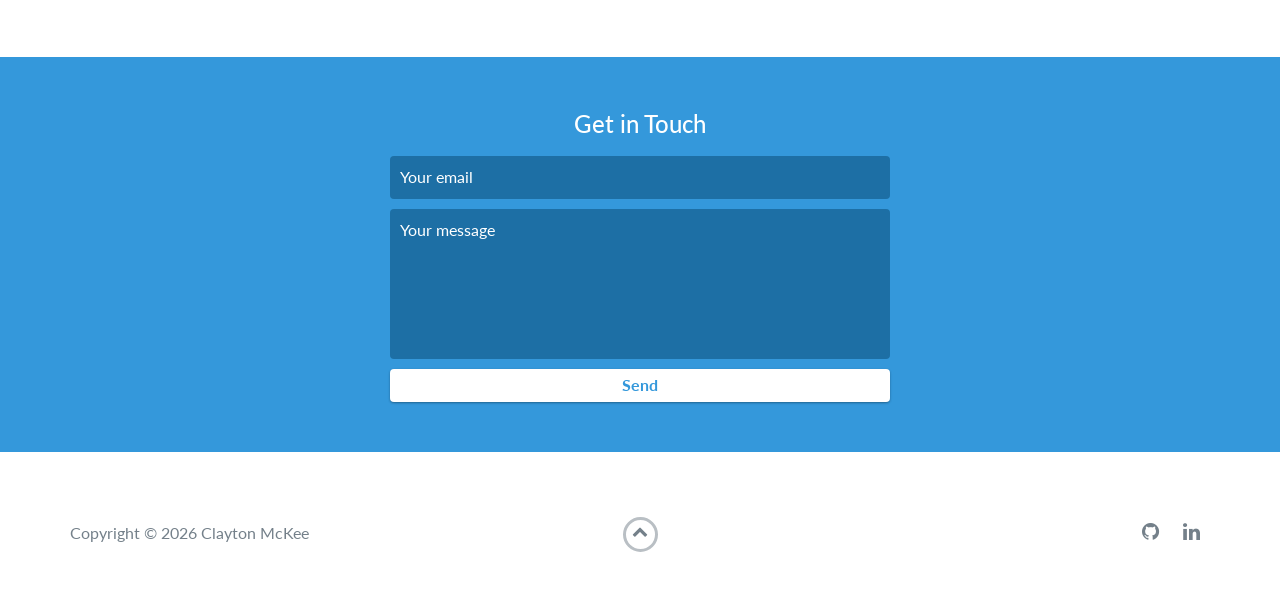
==== commit 96bd5678: "added Health Ring and Server to Projects" ====
--- a/index.html
+++ b/index.html
@@ -119,8 +119,9 @@
         <span class="education-date">August 2025 - Current</span>
         <h4>Computer Science and Cybersecurity</h4>
         <p>
-            Currently studying for a degree in both Computer Science and Cybersecurity.
+            Currently studying for a degree in both Computer Science and Cybersecurity. Graduation Date: Spring 2028.
         </p>
+
     </div>
     <!-- End .education-block -->
 
@@ -154,6 +155,7 @@
                 </div>
                 <!-- End .project-image -->
                 <div class="project-info">
+<!--                    TODO: FIX this link-->
                     <h3><b>Blackjack</b></h3>
                     <p>
                         This is a simple Blackjack project that I started in my CSC 2200 web design class.
@@ -176,7 +178,37 @@
                         In my CSC 2300 class we had a group Raspberry Pi project.
                         My group decided to use a laser sensor to make an assistance "cane" for the blind.
                     </p>
-                    <a href="/CSC2300project.html">View Project</a>
+                    <a href="ProjectsHTML/CSC2300project.html">View Project</a>
+                </div>
+                <!-- End .project-info -->
+            </div>
+
+            <div class="project shadow-large">
+                <div class="project-image">
+                    <img src="images/ubuntuImage.png"/>
+                </div>
+                <!-- End .project-image -->
+                <div class="project-info">
+                    <h3><b>Ubuntu Home Server</b></h3>
+                    <p>
+                        I built a home media server that holds files and movies that can be accessed anywhere by only me through a VPN
+                    </p>
+                    <a href="ProjectsHTML/ServerProject.html">View Project</a>
+                </div>
+                <!-- End .project-info -->
+            </div>
+
+            <div class="project shadow-large">
+                <div class="project-image">
+                    <img src="images/Health.png" style="height: 300px; width: 300px;"/>
+                </div>
+                <!-- End .project-image -->
+                <div class="project-info">
+                    <h3><b>Colmi Health Ring</b></h3>
+                    <p>
+                         An Android app that uses a Colmi brand health tracking ring to track health markers like heart rate and blood oxygen
+                    </p>
+                    <a href="ProjectsHTML/HealthRingProject.html">View Project</a>
                 </div>
                 <!-- End .project-info -->
             </div>
@@ -195,8 +227,12 @@
         <li>HTML</li>
         <li>CSS</li>
         <li>C#</li>
+        <li>C</li>
         <li>REST APIs</li>
         <li>Git</li>
+        <li>Linux</li>
+        <li>SSH</li>
+        <li>Docker</li>
         <li>GPIO</li>
         <li>Raspberry Pi</li>
 
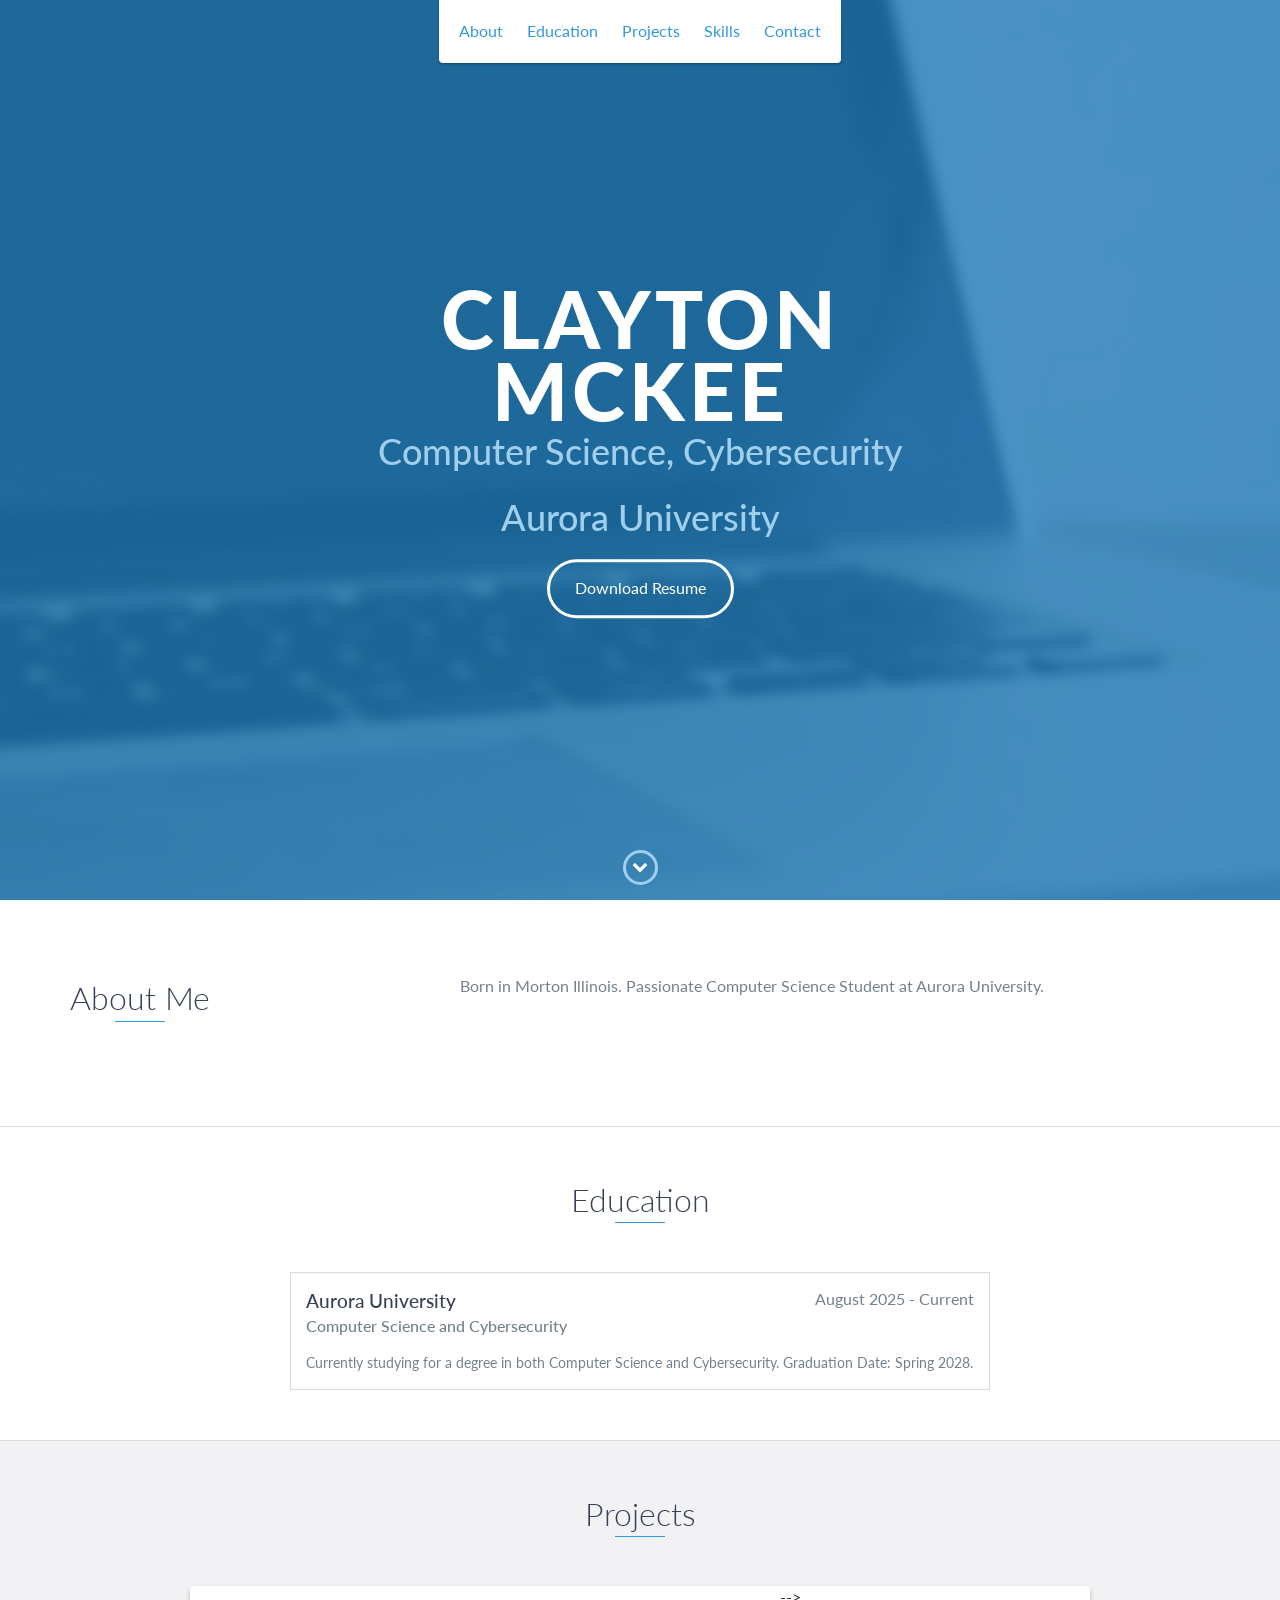
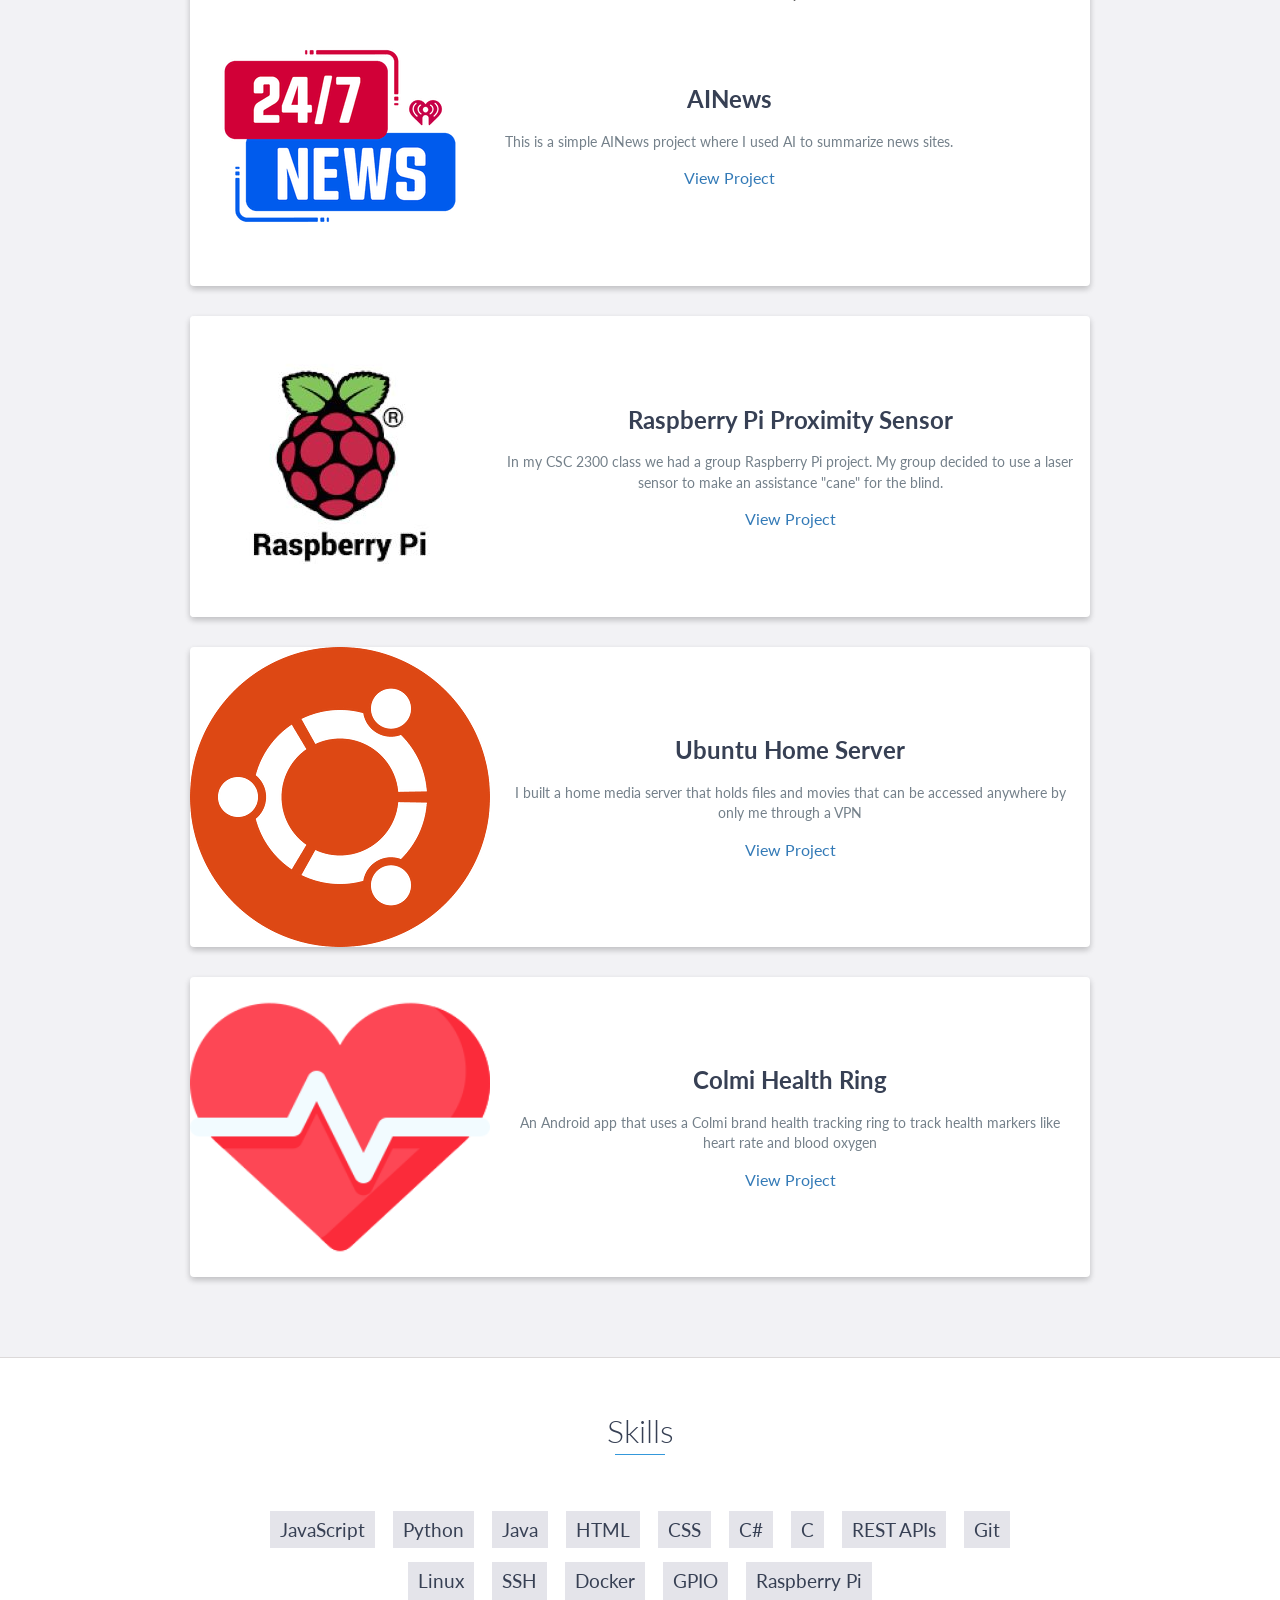
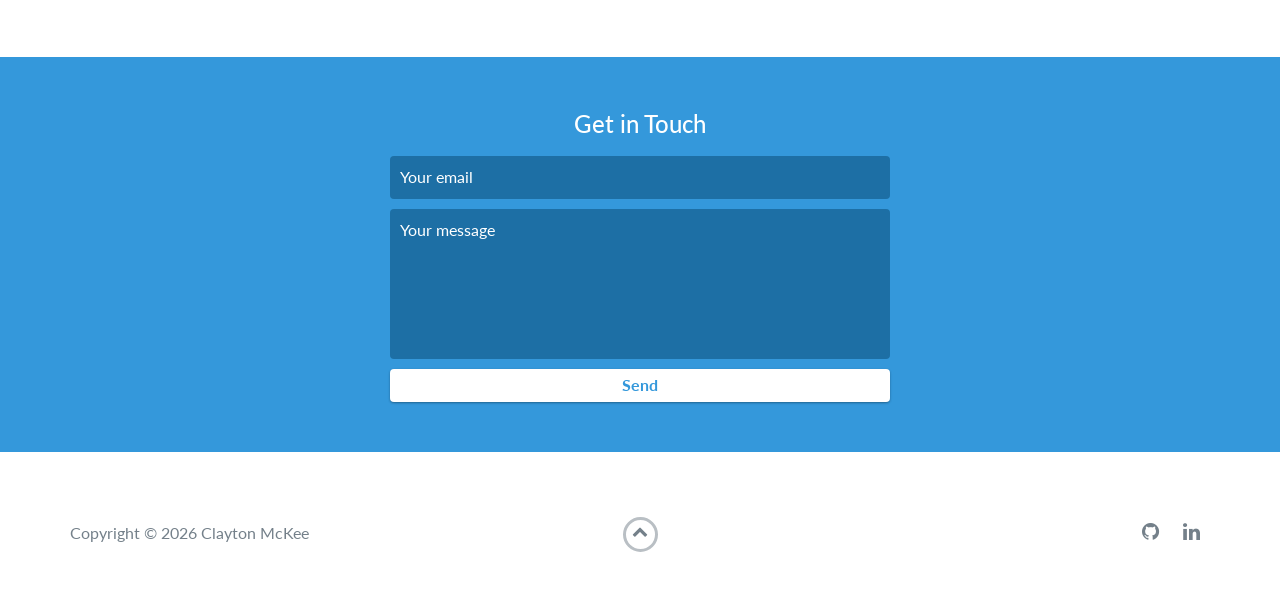
==== commit 0b082272: "added AINews Project (need to add Photos)" ====
--- a/index.html
+++ b/index.html
@@ -27,9 +27,9 @@
         <li>
             <a href="#about">About</a>
         </li>
-<!--        <li>-->
-<!--            <a href="#experience">Experience</a>-->
-<!--        </li>-->
+        <!--        <li>-->
+        <!--            <a href="#experience">Experience</a>-->
+        <!--        </li>-->
         <li>
             <a href="#education">Education</a>
         </li>
@@ -123,25 +123,6 @@
         </p>
 
     </div>
-    <!-- End .education-block -->
-
-    <!--        <div class="education-block">-->
-    <!--            <h3>University of Ottawa</h3>-->
-    <!--            <span class="education-date">Sept 2016 - Sept 2017</span>-->
-    <!--            <h4>Bachelor of Science in Computer Science</h4>-->
-    <!--            <ul>-->
-    <!--                <li>-->
-    <!--                    Lorem ipsum dolor sit amet, consectetur adipiscing elit.-->
-    <!--                </li>-->
-    <!--                <li>-->
-    <!--                    Lorem ipsum dolor sit amet, consectetur adipiscing elit.-->
-    <!--                </li>-->
-    <!--                <li>-->
-    <!--                    Lorem ipsum dolor sit amet, consectetur adipiscing elit.-->
-    <!--                </li>-->
-    <!--            </ul>-->
-    <!--        </div>-->
-    <!-- End .education-block -->
 </div>
 <!-- End #education -->
 
@@ -149,24 +130,39 @@
     <h2 class="heading">Projects</h2>
     <div class="container">
         <div class="row">
-            <div class="project shadow-large">
+            <!--            <div class="project shadow-large">-->
+            <!--                <div class="project-image">-->
+            <!--                    <img src="images/BlackJackImg.jpg"/>-->
+            <!--                </div>-->
+            <!--                &lt;!&ndash; End .project-image &ndash;&gt;-->
+            <!--                <div class="project-info">-->
+            <!--&lt;!&ndash;                    TODO: FIX this link&ndash;&gt;-->
+            <!--                    <h3><b>Blackjack</b></h3>-->
+            <!--                    <p>-->
+            <!--                        This is a simple Blackjack project that I started in my CSC 2200 web design class.-->
+            <!--                        After the class was over I added on more to this project to make it a more complete Blackjack game.-->
+            <!--                    </p>-->
+            <!--                    <a href="http://45.55.136.114/~cmckee01/CardGameProject/BlackJackAsgn.html">View Project</a>-->
+            <!--                </div>-->
+            <!--                &lt;!&ndash; End .project-info &ndash;&gt;-->
+            <!--            </div>-->
+            <!-- End .project -->
+            <div class="project shadow-large">-->
                 <div class="project-image">
-                    <img src="images/BlackJackImg.jpg"/>
+                    <img src="images/IHeart_24-7_News_logo.png"/>
                 </div>
                 <!-- End .project-image -->
                 <div class="project-info">
-<!--                    TODO: FIX this link-->
-                    <h3><b>Blackjack</b></h3>
+                    <!--                    TODO: FIX this link-->
+                    <h3><b>AINews</b></h3>
                     <p>
-                        This is a simple Blackjack project that I started in my CSC 2200 web design class.
-                        After the class was over I added on more to this project to make it a more complete Blackjack game.
+                        This is a simple AINews project where I used AI to summarize news sites.
                     </p>
-                    <a href="http://45.55.136.114/~cmckee01/CardGameProject/BlackJackAsgn.html">View Project</a>
+                    <a href="ProjectsHTML/AINews.html">View Project</a>
                 </div>
                 <!-- End .project-info -->
             </div>
             <!-- End .project -->
-
             <div class="project shadow-large">
                 <div class="project-image">
                     <img src="images/RaspberryPiImg.jpg"/>
@@ -191,7 +187,8 @@
                 <div class="project-info">
                     <h3><b>Ubuntu Home Server</b></h3>
                     <p>
-                        I built a home media server that holds files and movies that can be accessed anywhere by only me through a VPN
+                        I built a home media server that holds files and movies that can be accessed anywhere by only me
+                        through a VPN
                     </p>
                     <a href="ProjectsHTML/ServerProject.html">View Project</a>
                 </div>
@@ -206,7 +203,8 @@
                 <div class="project-info">
                     <h3><b>Colmi Health Ring</b></h3>
                     <p>
-                         An Android app that uses a Colmi brand health tracking ring to track health markers like heart rate and blood oxygen
+                        An Android app that uses a Colmi brand health tracking ring to track health markers like heart
+                        rate and blood oxygen
                     </p>
                     <a href="ProjectsHTML/HealthRingProject.html">View Project</a>
                 </div>
@@ -270,28 +268,30 @@
             <div class="col-sm-5 social">
                 <ul>
                     <li>
-                        <a href="https://github.com/cmckee318?tab=overview&from=2026-04-01&to=2026-04-29" target="_blank"><i class="fa fa-github"
-                                                                         aria-hidden="true"></i></a>
+                        <a href="https://github.com/cmckee318?tab=overview&from=2026-04-01&to=2026-04-29"
+                           target="_blank"><i class="fa fa-github"
+                                              aria-hidden="true"></i></a>
                     </li>
-<!--                    <li>-->
-<!--                        <a href="https://stackoverflow.com/" target="_blank"><i class="fa fa-stack-overflow"-->
-<!--                                                                                aria-hidden="true"></i></a>-->
-<!--                    </li>-->
+                    <!--                    <li>-->
+                    <!--                        <a href="https://stackoverflow.com/" target="_blank"><i class="fa fa-stack-overflow"-->
+                    <!--                                                                                aria-hidden="true"></i></a>-->
+                    <!--                    </li>-->
                     <li>
-                        <a href="https://www.linkedin.com/in/clayton-mckee-5b3995396/" target="_blank"><i class="fa fa-linkedin"
-                                                                           aria-hidden="true"></i></a>
+                        <a href="https://www.linkedin.com/in/clayton-mckee-5b3995396/" target="_blank"><i
+                                class="fa fa-linkedin"
+                                aria-hidden="true"></i></a>
                     </li>
-<!--                    <li>-->
-<!--                        <a href="https://www.facebook.com/" target="_blank"><i class="fa fa-facebook"-->
-<!--                                                                               aria-hidden="true"></i></a>-->
-<!--                    </li>-->
-<!--                    <li>-->
-<!--                        <a href="https://twitter.com/" target="_blank"><i class="fa fa-twitter" aria-hidden="true"></i></a>-->
-<!--                    </li>-->
-<!--                    <li>-->
-<!--                        <a href="https://plus.google.com/" target="_blank"><i class="fa fa-google-plus"-->
-<!--                                                                              aria-hidden="true"></i></a>-->
-<!--                    </li>-->
+                    <!--                    <li>-->
+                    <!--                        <a href="https://www.facebook.com/" target="_blank"><i class="fa fa-facebook"-->
+                    <!--                                                                               aria-hidden="true"></i></a>-->
+                    <!--                    </li>-->
+                    <!--                    <li>-->
+                    <!--                        <a href="https://twitter.com/" target="_blank"><i class="fa fa-twitter" aria-hidden="true"></i></a>-->
+                    <!--                    </li>-->
+                    <!--                    <li>-->
+                    <!--                        <a href="https://plus.google.com/" target="_blank"><i class="fa fa-google-plus"-->
+                    <!--                                                                              aria-hidden="true"></i></a>-->
+                    <!--                    </li>-->
                 </ul>
             </div>
         </div>
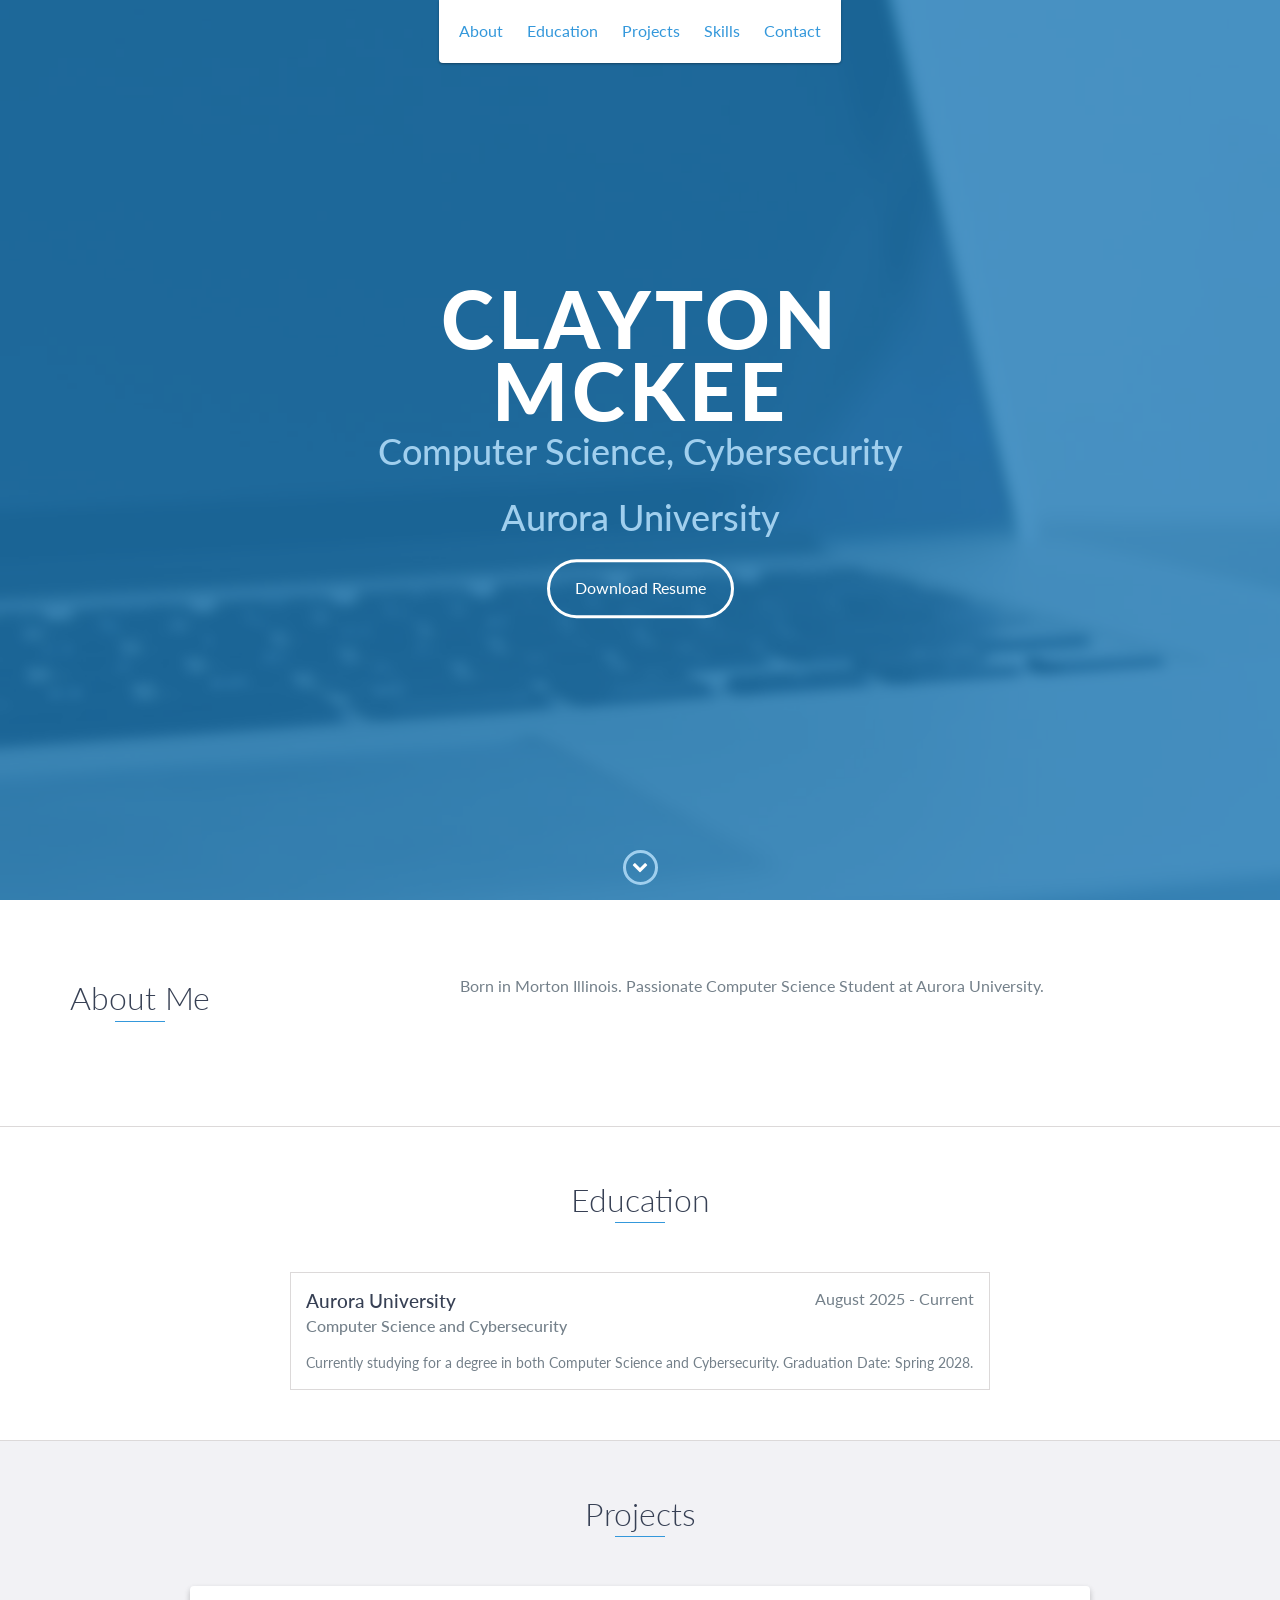
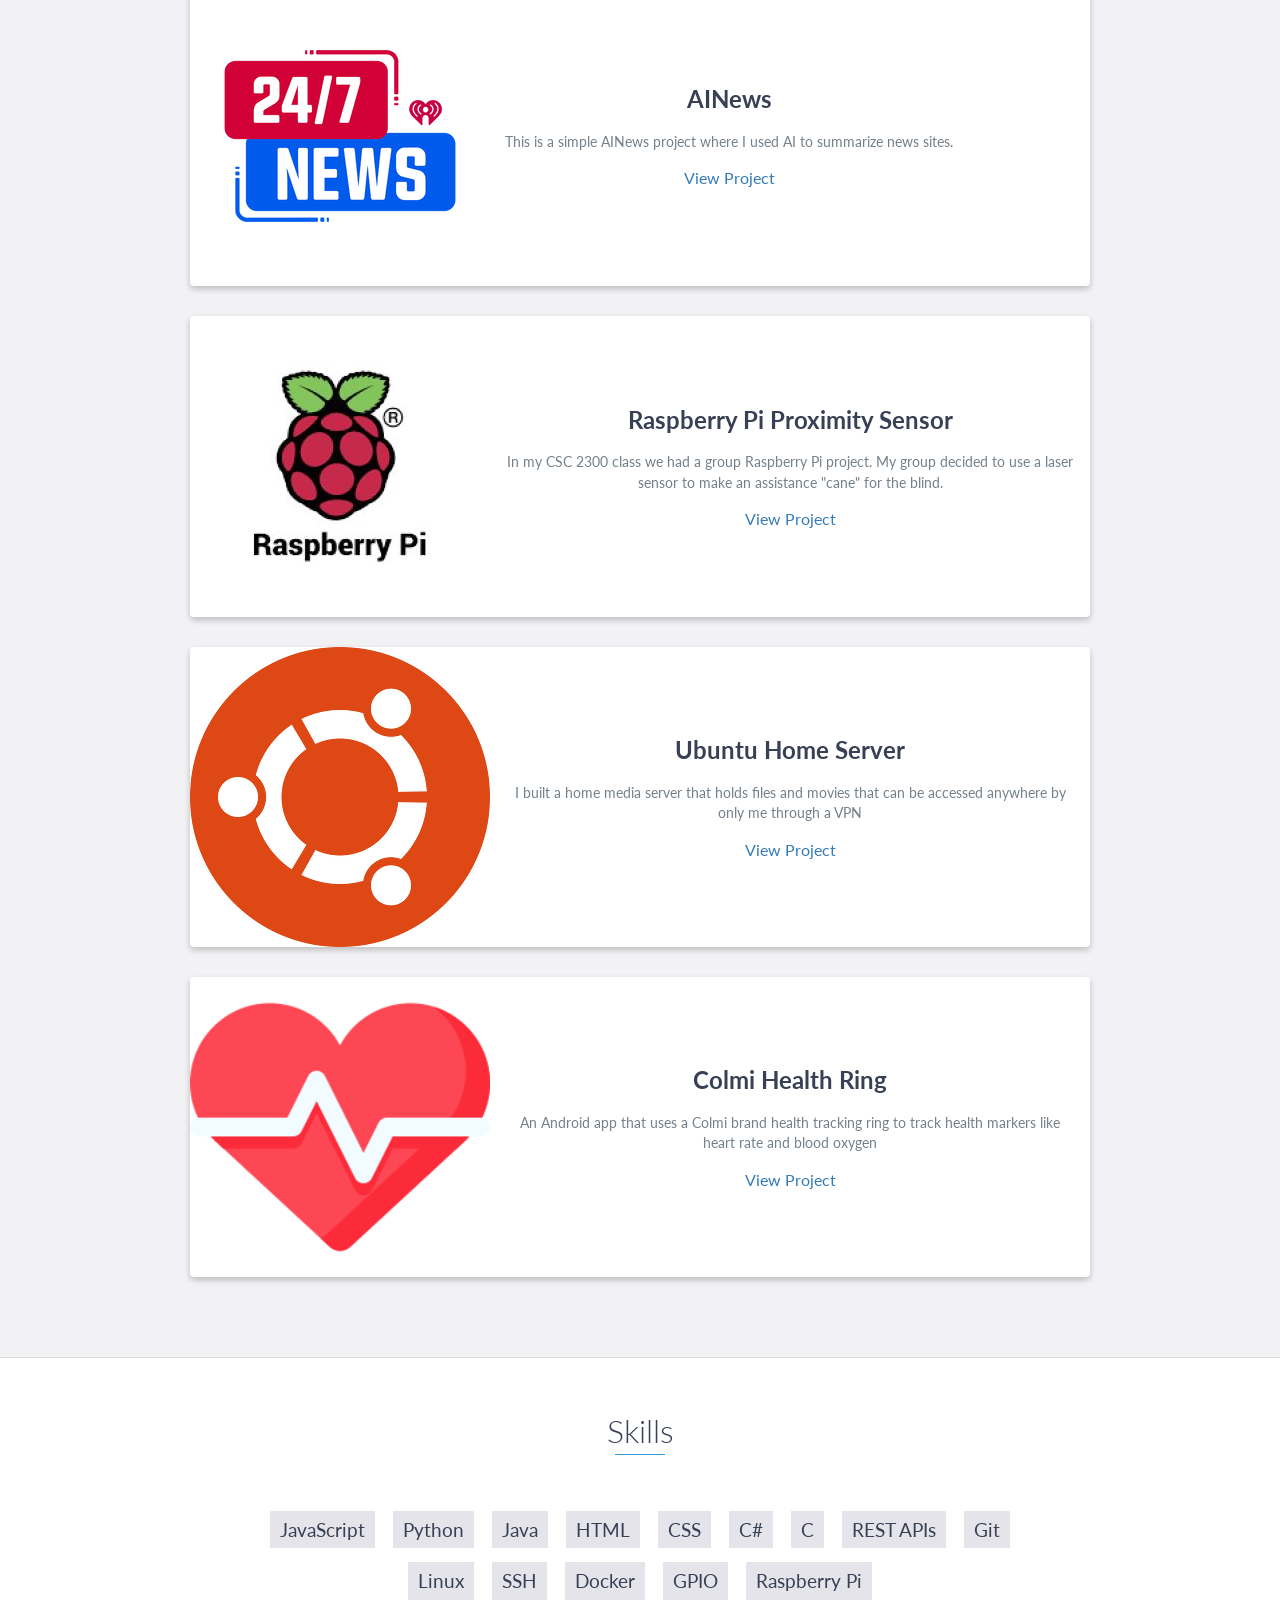
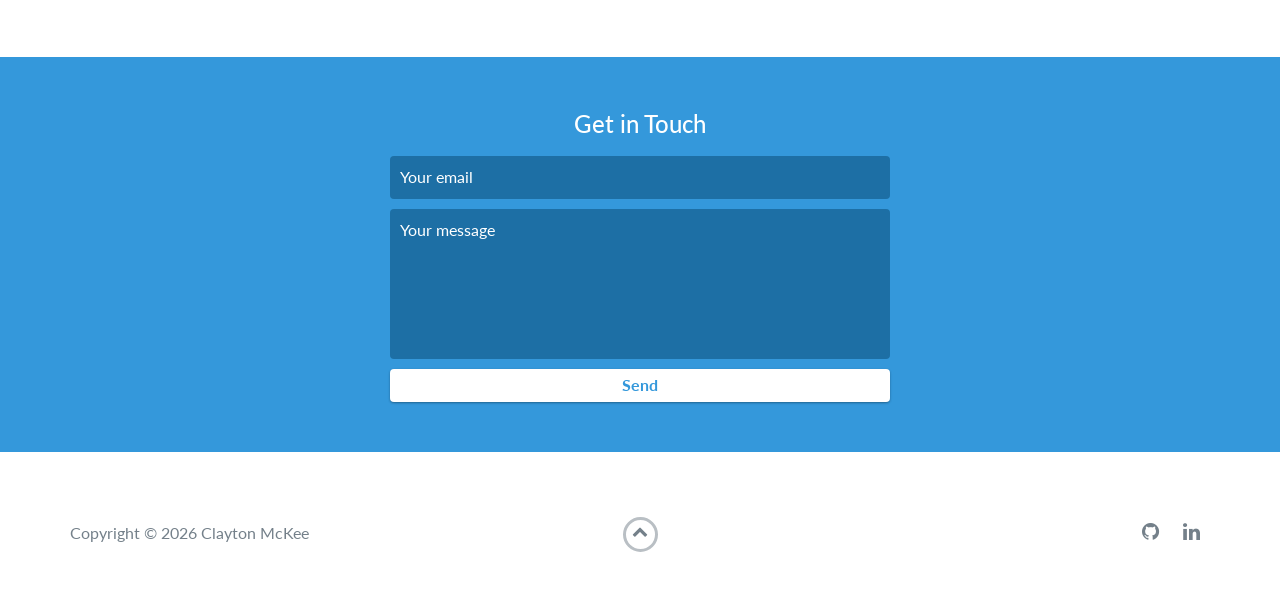
==== commit 13665352: "added resume and got AINews setup just need photos" ====
--- a/index.html
+++ b/index.html
@@ -6,8 +6,8 @@
     <meta http-equiv="X-UA-Compatible" content="IE=edge">
     <meta name="viewport" content="width=device-width, initial-scale=1">
     <title>Clayton McKee Portfolio</title>
-    <link rel="shortcut icon" href="favicon.ico" type="image/x-icon">
-    <link rel="icon" href="favicon.ico" type="image/x-icon">
+    <link rel="shortcut icon" href="images/githubLogo.png" type="image/x-icon">
+    <link rel="icon" href="images/githubLogo.png" type="image/x-icon">
     <link href="https://fonts.googleapis.com/css?family=Lato:300,400,700,900" rel="stylesheet">
     <link rel="stylesheet" href="libs/font-awesome/css/font-awesome.min.css">
     <link href="css/bootstrap.min.css" rel="stylesheet">
@@ -51,7 +51,7 @@
         <h1>Clayton McKee</h1>
         <h2>Computer Science, Cybersecurity</h2>
         <h2>Aurora University</h2>
-        <a href="#" class="btn-rounded-white">Download Resume</a>
+        <a href="/resume/Clayton_McKee.pdf" class="btn-rounded-white">Download Resume</a>
     </div>
     <!-- End #lead-content -->
 
@@ -147,7 +147,7 @@
             <!--                &lt;!&ndash; End .project-info &ndash;&gt;-->
             <!--            </div>-->
             <!-- End .project -->
-            <div class="project shadow-large">-->
+            <div class="project shadow-large">
                 <div class="project-image">
                     <img src="images/IHeart_24-7_News_logo.png"/>
                 </div>
